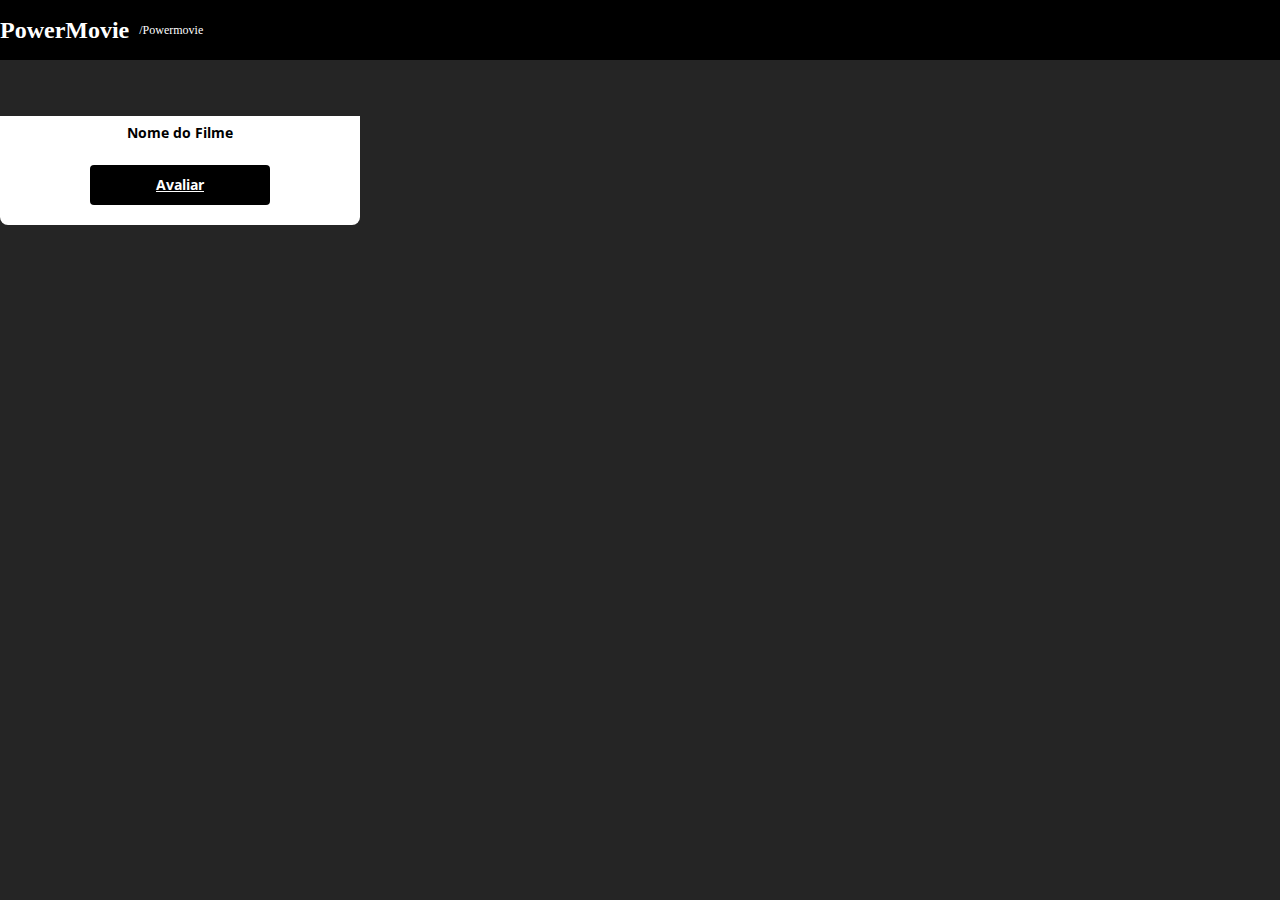
==== index.html @ 81df06f5 "feat: criar estiliza cards" ====
<!DOCTYPE html>
<html lang="pt-br">
<head>
    <meta charset="UTF-8">
    <meta http-equiv="X-UA-Compatible" content="IE=edge">
    <meta name="viewport" content="width=device-width, initial-scale=1.0">
    <title> DS Movie </title>

    <!-- Estilo css -->
    <link rel="stylesheet" href="./static/css/reset.css">
    <link rel="stylesheet" href="./static/css/style.css">

    <!-- Fontes do Google -->
    <link rel="preconnect" href="https://fonts.googleapis.com">
    <link rel="preconnect" href="https://fonts.gstatic.com" crossorigin>
    <link href="https://fonts.googleapis.com/css2?family=Open+Sans:ital,wght@0,300;0,400;0,500;0,600;0,700;0,800;1,300;1,400;1,500;1,600;1,700;1,800&display=swap" rel="stylesheet">

    <!-- Bootstrap -->
    <link href="https://cdn.jsdelivr.net/npm/bootstrap@5.2.0/dist/css/bootstrap.min.css" rel="stylesheet" integrity="sha384-gH2yIJqKdNHPEq0n4Mqa/HGKIhSkIHeL5AyhkYV8i59U5AR6csBvApHHNl/vI1Bx" crossorigin="anonymous">

    <!-- Ícones do fontawesome -->
    <script src="https://kit.fontawesome.com/14d038b033.js" crossorigin="anonymous"></script>

</head>
<body>
    <!-- Topo da Página -->
    <header>
        <nav class="container">            
            <h1> PowerMovie</h1>
            <div class="ds-movie-contact-container">
                <i class="fa-brands fa-github"></i>
                <a href="https://github.com/ClaudenirFer/powermovie"> /Powermovie </a>
            </div>
        </nav>
    </header>
    <!-- Fim topoo -->

    <!-- Cards -->
    <main>
        <section id="dsmovie-card-list" class="container">
            <div class="dsmovie-card">
                <img src="https://www.themoviedb.org/t/p/w533_and_h300_bestv2/pkLegAR3G5T63B2Xz2ijbD1BAm8.jpg" alt="">
                <div class="dsmovie-card-description">
                    <h3> Nome do Filme </h3>
                    <a href="#" class="dsmovie-btn"> Avaliar </a>
                </div>

            </div>
        </section>
    </main>

</body>
</html>

<!-- 00:40 -->
---- static/css/style.css ----
:root {
    --background-body: #252525;
    --background-topbar: #000;
    --color-primary-top: #fff;
    --background-card: #fff;
    --text-card: #252525;
}

* {
    margin: 0;
    padding: 0;
    box-sizing: border-box;
    font-family: 'Open Sans', sans-serif;
}

/* h1, h2, h3, h4, h5, h6 {
    margin: 0;
} */

html, body {
    background-color: var(--background-body) !important;
}

/* Topo da Página */
header {
    background-color: var(--background-topbar);
    color: var(--color-primary-top);
    height: 60px;
    display: flex !important;
    align-items: center;
}

nav {
    display: flex !important;
    align-items: center;
    justify-content: space-between;
}

nav h1 {
    font-size: 24px;
    font-weight: 700;
}

header nav i {
    font-size: 25px;
}

nav a, nav a:hover {
    text-decoration: none;   
    color: unset;  /* não tem cor */
    font-size: 12px;
    font-weight: 400;
}

.ds-movie-contact-container {
    display: flex;
    align-items: center;
}

.ds-movie-contact-container i {
    margin-right: 10px;
}


/* Cards */
#dsmovie-card-list {
    padding: 40px 0;
}

.dsmovie-card {
    width: 360px;
    height: 400px;
}

.dsmovie-card img {
    width: 100%;
    border-radius: 8px 8px 0 0;
}

.dsmovie-card-description {
    background-color: var(--background-card);
    display: flex;
    flex-direction: column;
    align-items: center;
    padding: 10px 0 20px 0;
    border-radius: 0 0 8px 8px;
}

.dsmovie-card-description h3 {
   margin-bottom: 25px; 
   font-size: 14px;
   font-weight: 700;
}

.dsmovie-btn, .dsmovie-btn:hover {
    width: 180px;
    height: 40px;
    background-color: var(--background-topbar);
    color: #fff;
    font-size: 14px;
    font-weight: 700;
    display: flex;
    justify-content: center;
    align-items: center;
    border-radius: 4px;
}
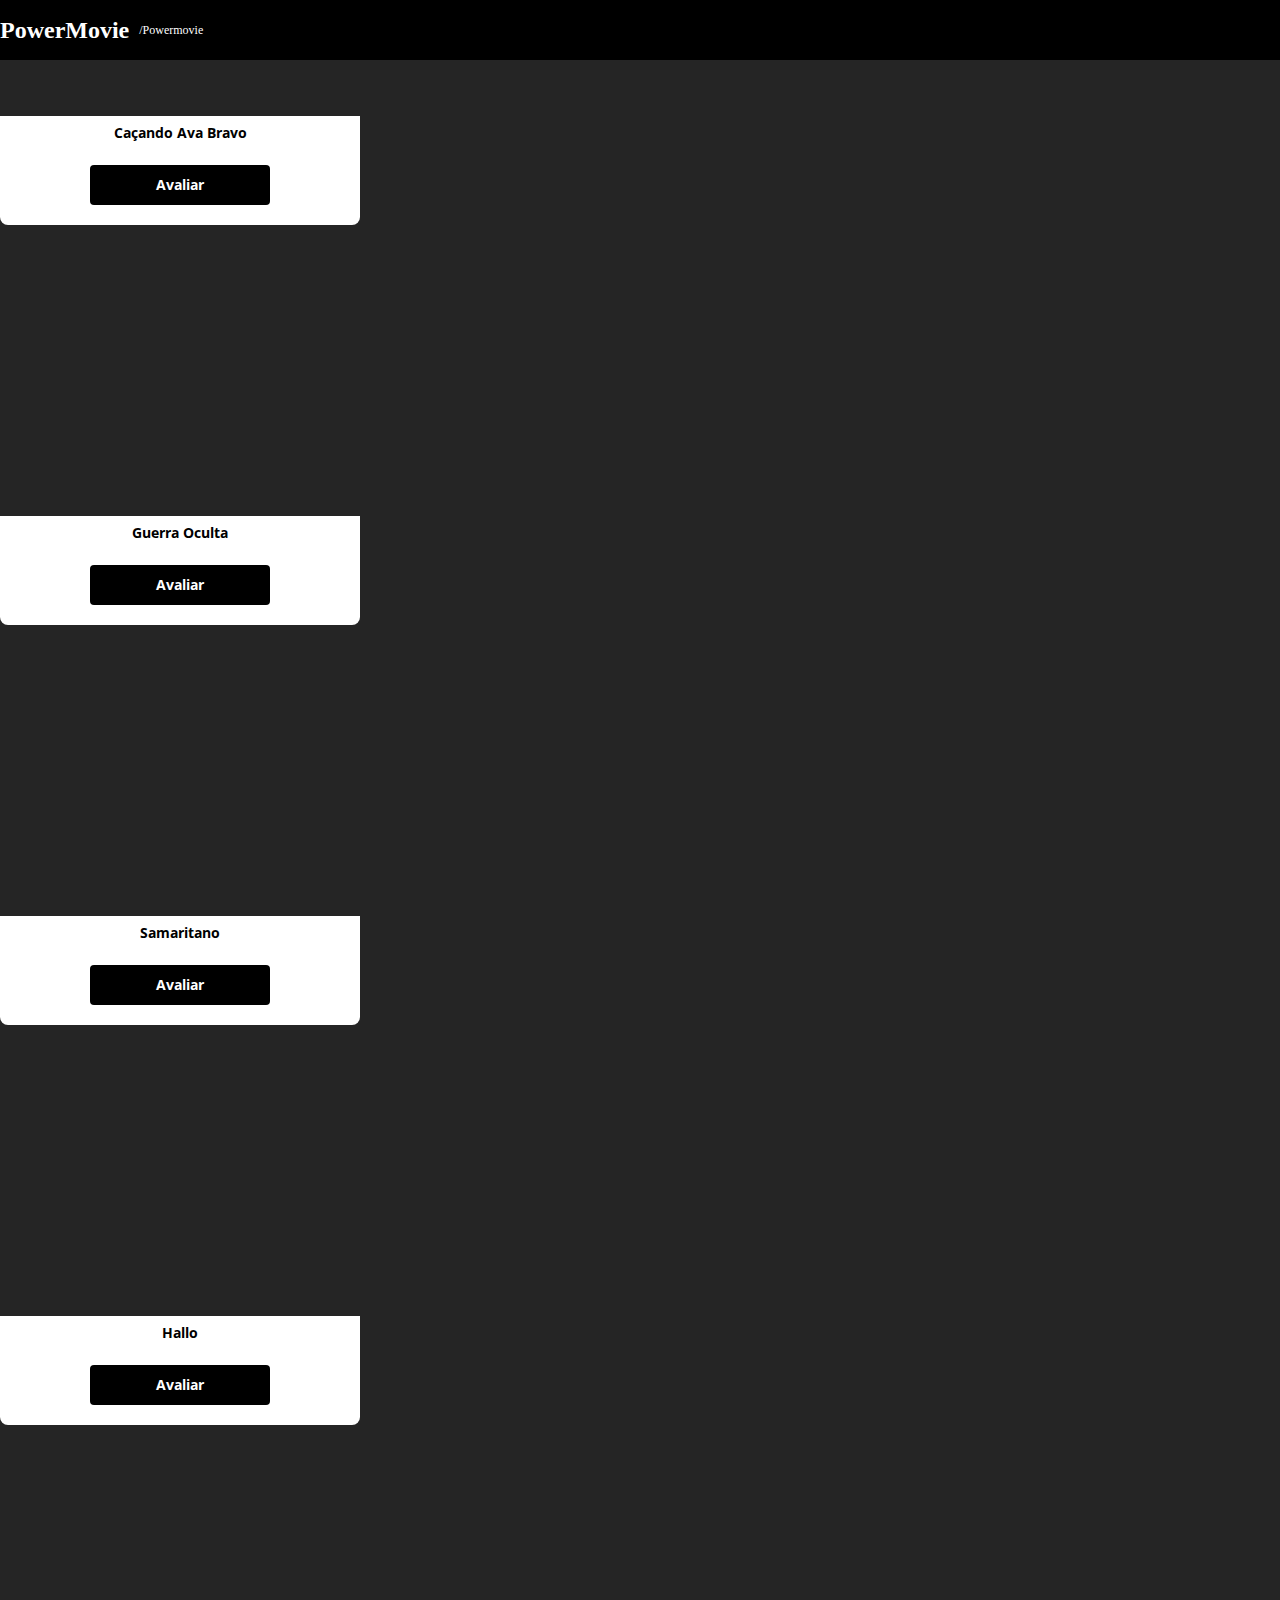
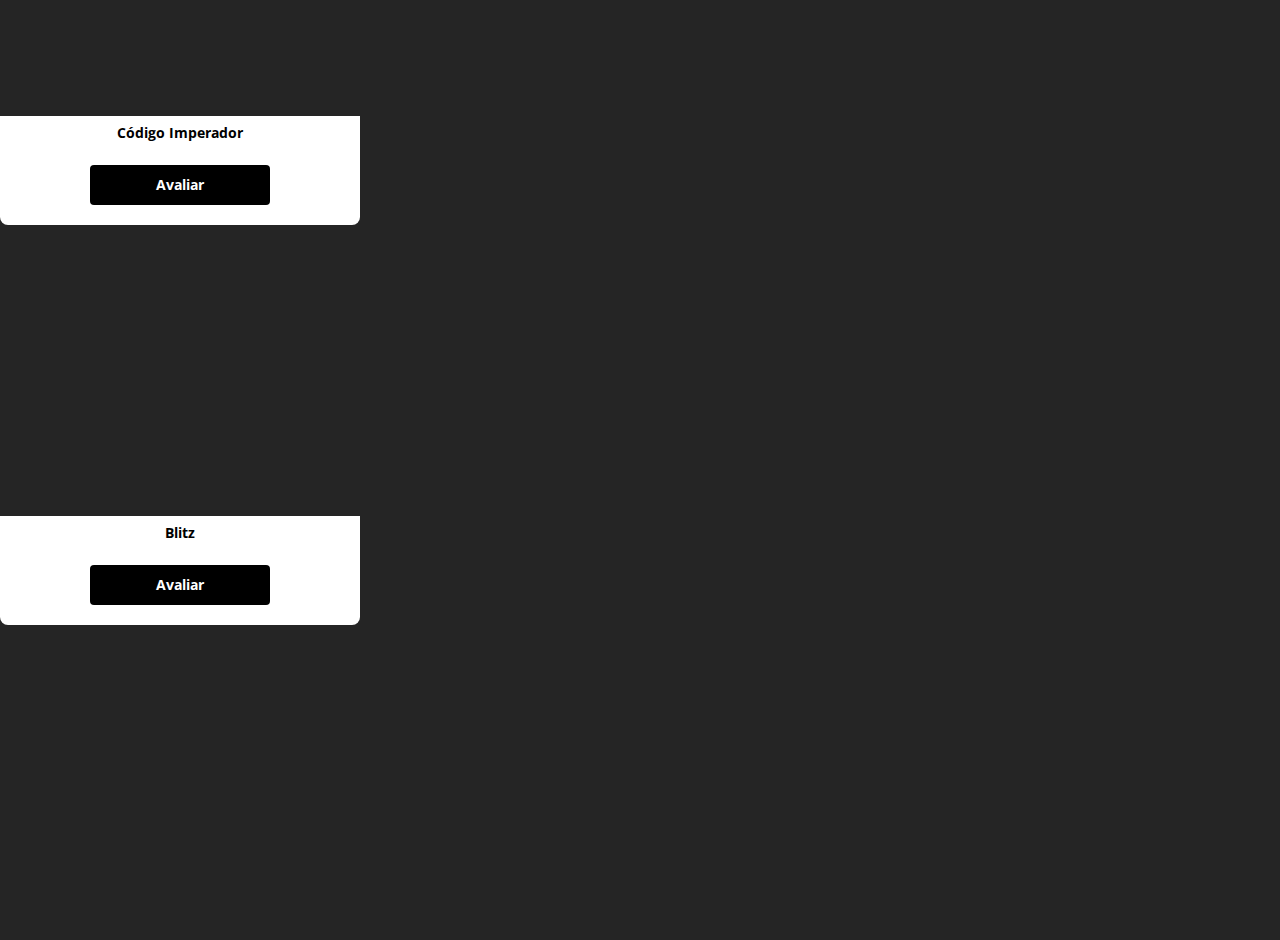
==== commit e36cf866: "refactor: reestrutura os cards para serem apresentados em grid" ====
--- a/index.html
+++ b/index.html
@@ -38,14 +38,71 @@
     <!-- Cards -->
     <main>
         <section id="dsmovie-card-list" class="container">
-            <div class="dsmovie-card">
-                <img src="https://www.themoviedb.org/t/p/w533_and_h300_bestv2/pkLegAR3G5T63B2Xz2ijbD1BAm8.jpg" alt="">
-                <div class="dsmovie-card-description">
-                    <h3> Nome do Filme </h3>
-                    <a href="#" class="dsmovie-btn"> Avaliar </a>
+
+            <div class="row">
+
+                <div>
+                    <div class="dsmovie-card">
+                        <img src="https://www.themoviedb.org/t/p/w533_and_h300_bestv2/pkLegAR3G5T63B2Xz2ijbD1BAm8.jpg" alt="">
+                        <div class="dsmovie-card-description">
+                            <h3> Caçando Ava Bravo </h3>
+                            <a href="#" class="dsmovie-btn"> Avaliar </a>
+                        </div>
+                    </div>
                 </div>
+                
+                
+                <div>
+                    <div class="dsmovie-card">
+                        <img src="https://www.themoviedb.org/t/p/w533_and_h300_bestv2/6FbWhRR5B7OWVgzXuTkIFiaI2N3.jpg" alt="">
+                        <div class="dsmovie-card-description">
+                            <h3> Guerra Oculta </h3>
+                            <a href="#" class="dsmovie-btn"> Avaliar </a>
+                        </div>
+                    </div>
+                </div>
+    
+                <div>
+                    <div class="dsmovie-card">
+                        <img src="https://www.themoviedb.org/t/p/w533_and_h300_bestv2/hYZ4a0JvPETdfgJJ9ZzyFufq8KQ.jpg" alt="">
+                        <div class="dsmovie-card-description">
+                            <h3> Samaritano </h3>
+                            <a href="#" class="dsmovie-btn"> Avaliar </a>
+                        </div>
+                    </div>
+                </div>
+    
+                <div>
+                    <div class="dsmovie-card">
+                        <img src="https://www.themoviedb.org/t/p/w533_and_h300_bestv2/aXH6kcNlK0XgpedGfABrFChWXXq.jpg" alt="">
+                        <div class="dsmovie-card-description">
+                            <h3> Hallo </h3>
+                            <a href="#" class="dsmovie-btn"> Avaliar </a>
+                        </div>
+                    </div>
+                </div>
+    
+                <div>
+                    <div class="dsmovie-card">
+                        <img src="https://www.themoviedb.org/t/p/w533_and_h300_bestv2/1U5zz2Jvt2L7hXHf1ZN1n74Zx8j.jpg" alt="">
+                        <div class="dsmovie-card-description">
+                            <h3> Código Imperador </h3>
+                            <a href="#" class="dsmovie-btn"> Avaliar </a>
+                        </div>
+                    </div>
+                </div>
+    
+                <div>
+                    <div class="dsmovie-card">
+                        <img src="https://www.themoviedb.org/t/p/w533_and_h300_bestv2/tg4IgDUIP2FPAMHZIMo9UQSKoBS.jpg" alt="">
+                        <div class="dsmovie-card-description">
+                            <h3> Blitz </h3>
+                            <a href="#" class="dsmovie-btn"> Avaliar </a>
+                        </div>
+                    </div>
+                </div>
+            </div>
 
-            </div>
         </section>
     </main>
 
--- a/static/css/style.css
+++ b/static/css/style.css
@@ -104,4 +104,6 @@
     justify-content: center;
     align-items: center;
     border-radius: 4px;
+    text-decoration: none;
 }
+
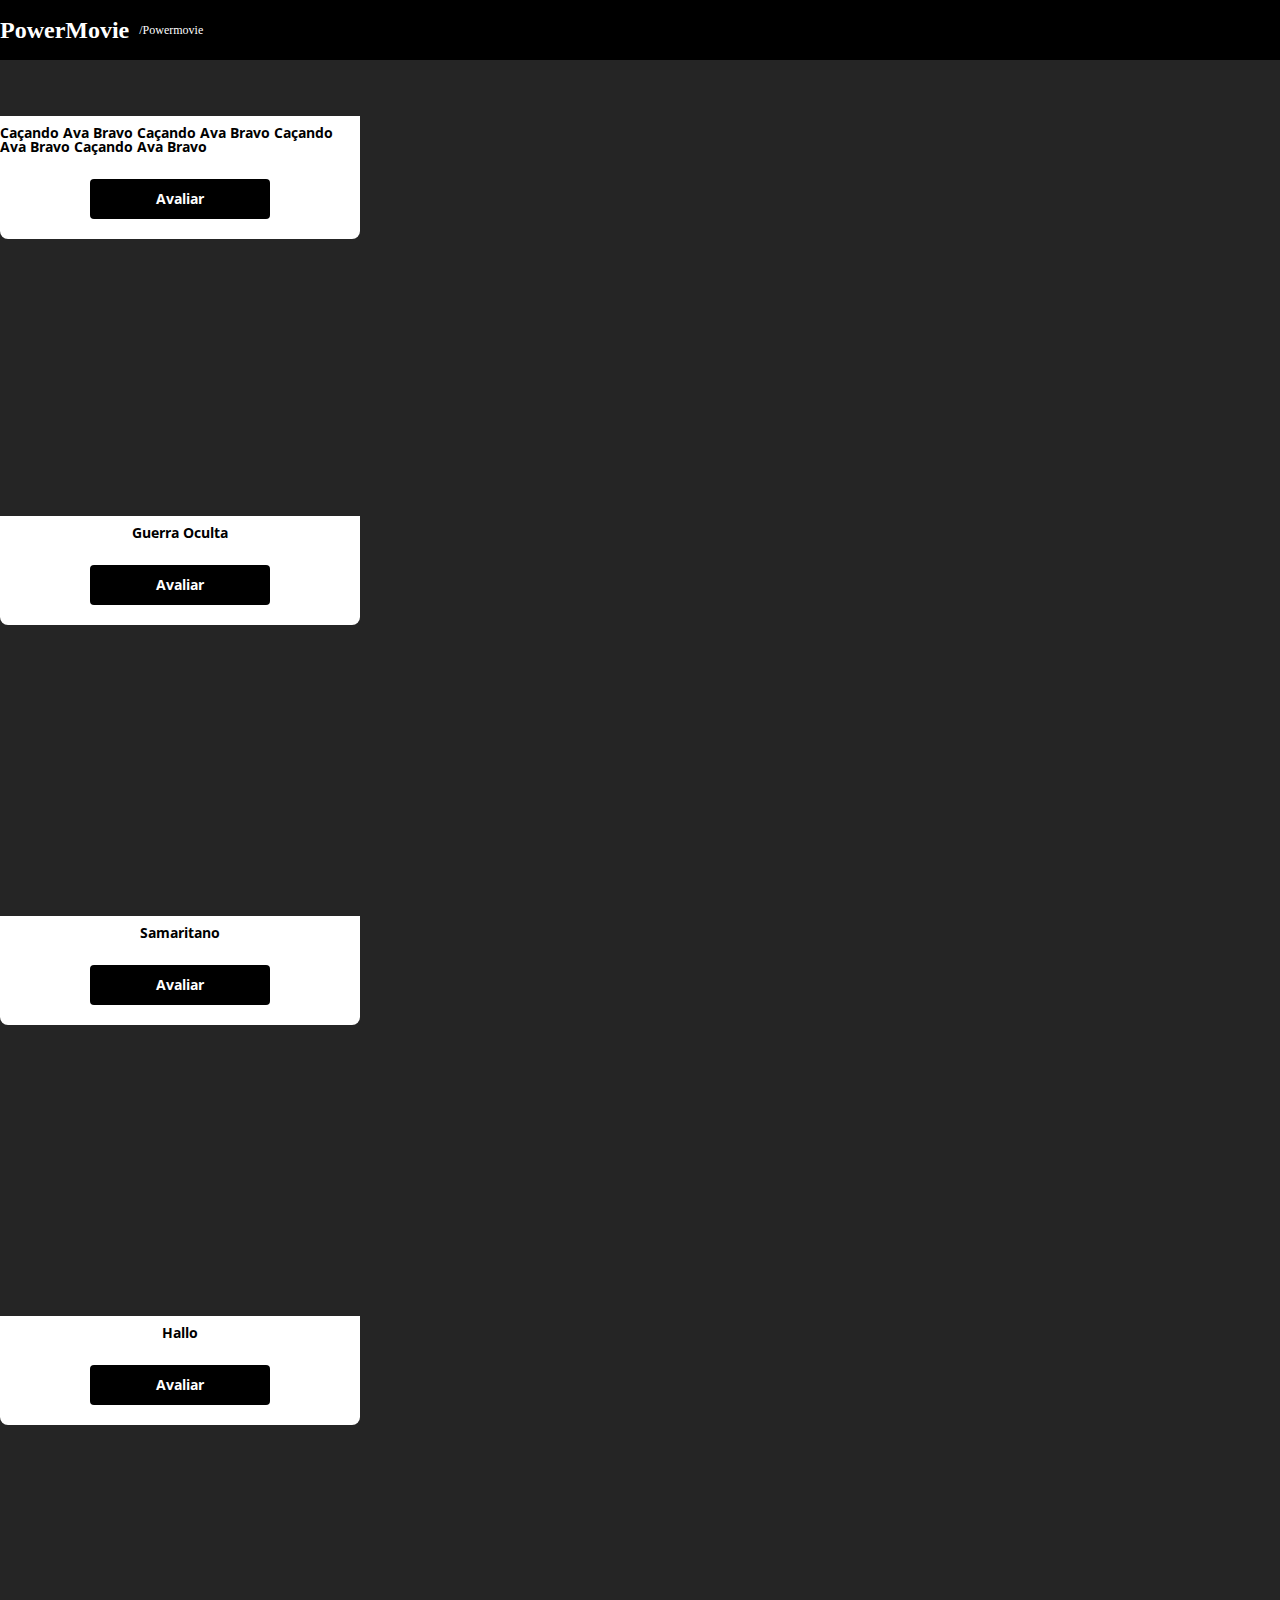
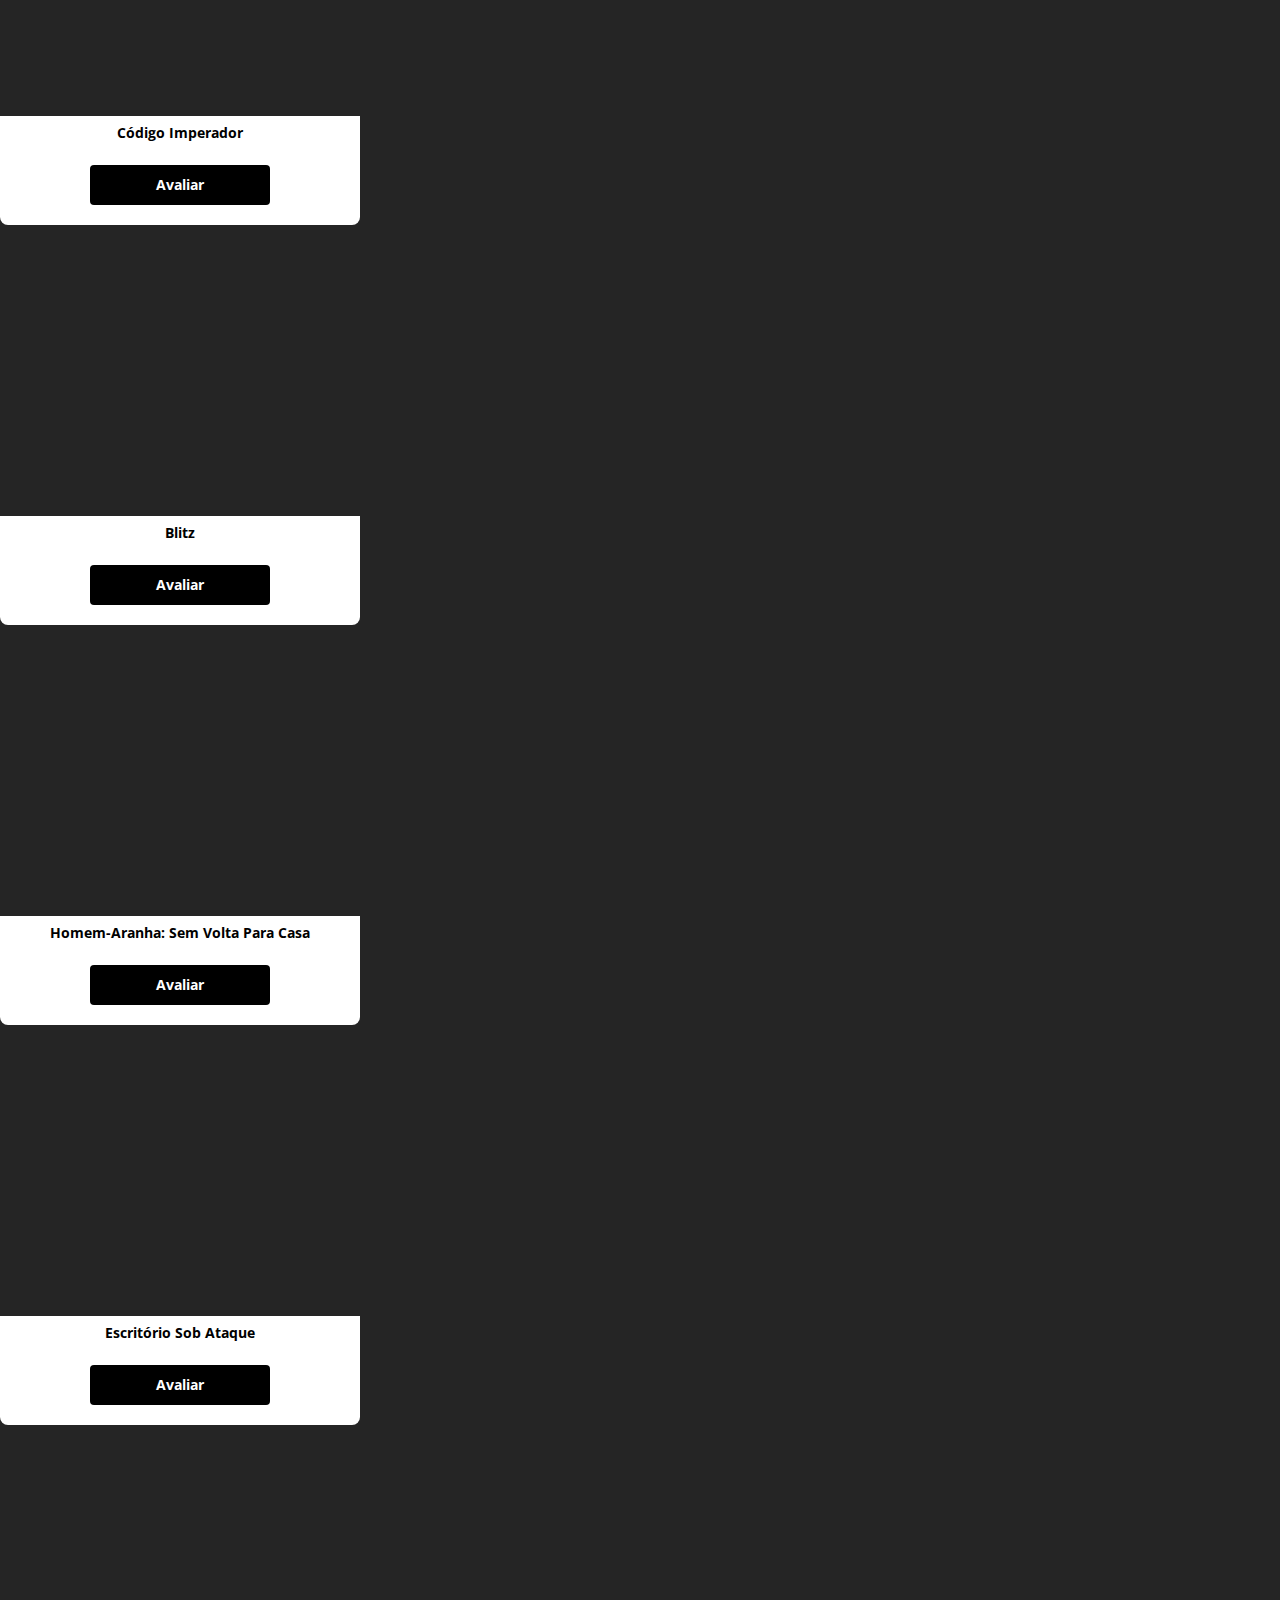
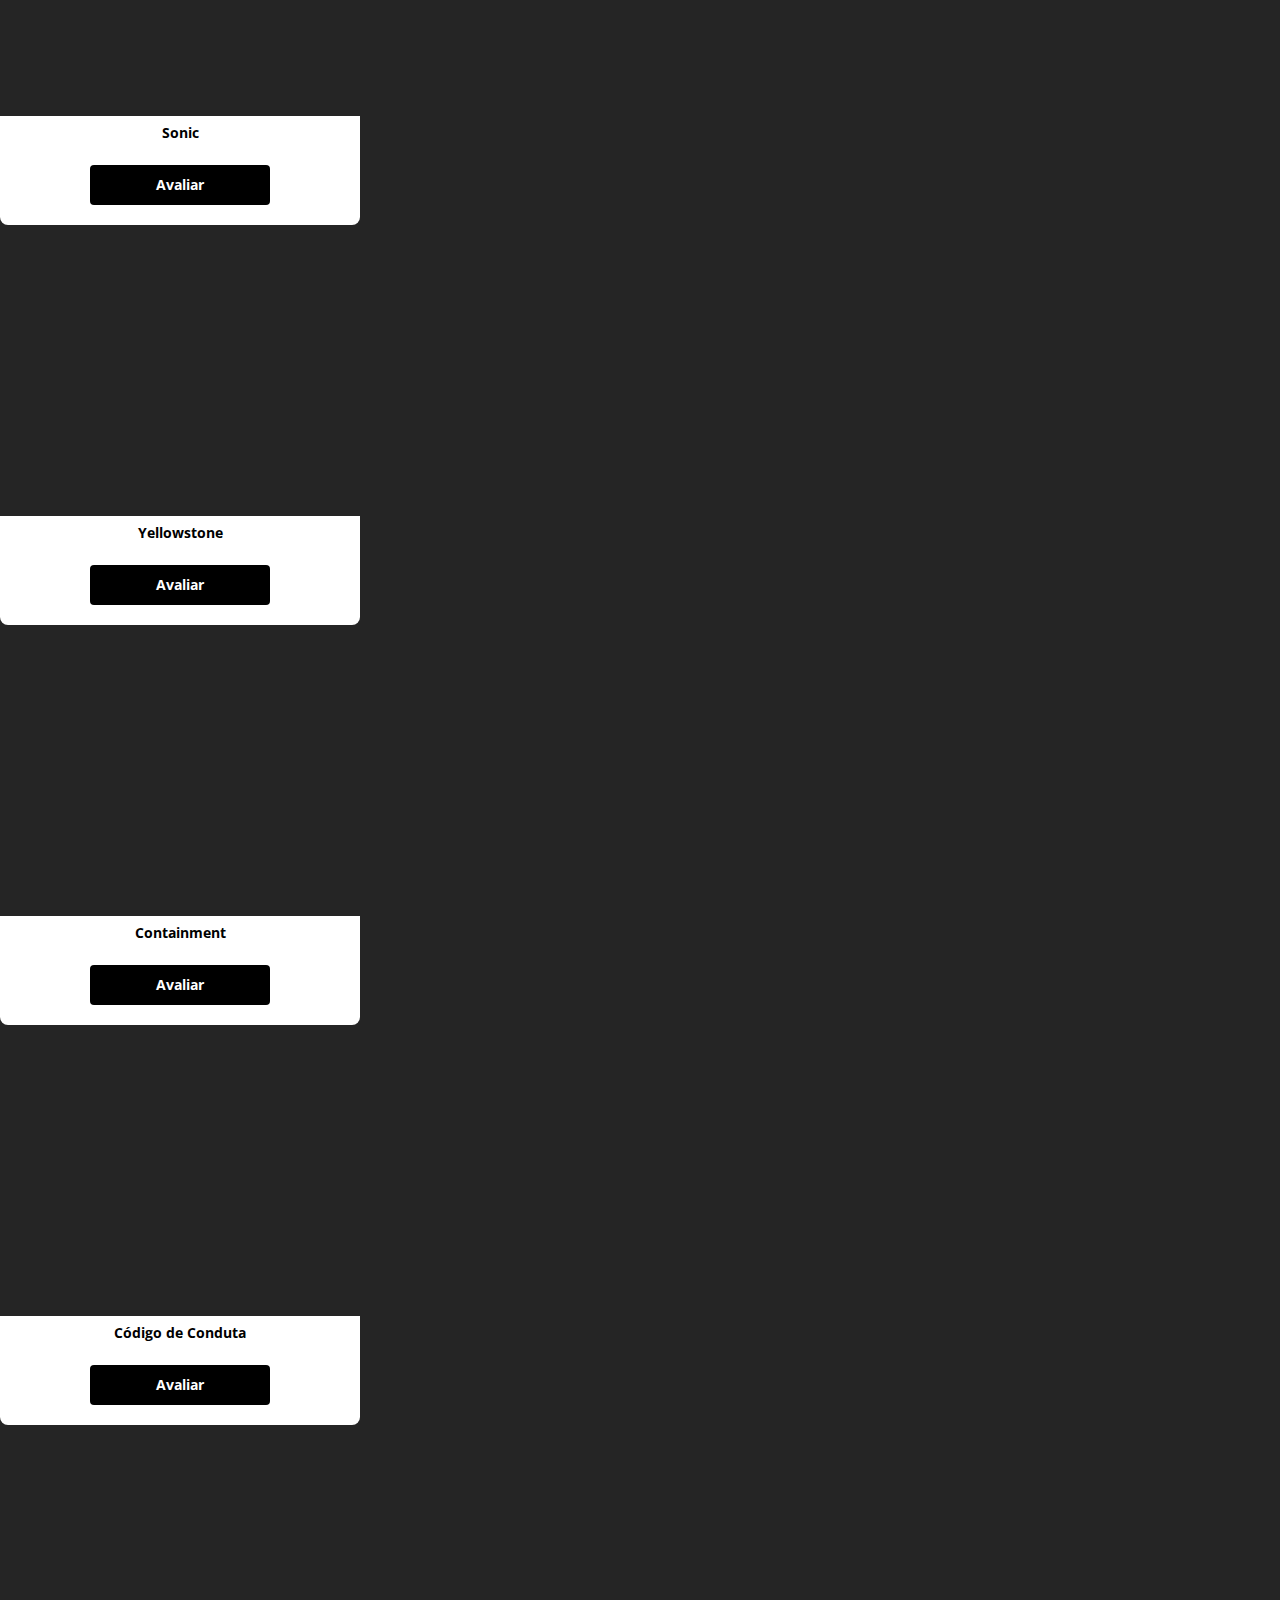
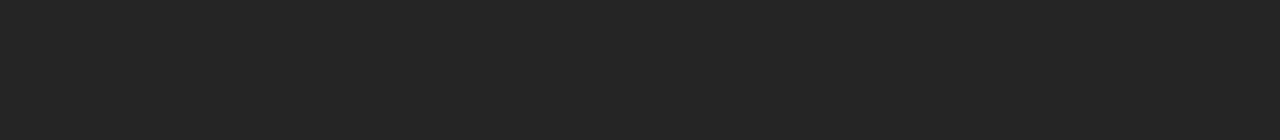
==== commit ba04b4a6: "implementa breakpoints bootstrap no index.html" ====
--- a/index.html
+++ b/index.html
@@ -41,18 +41,18 @@
 
             <div class="row">
 
-                <div>
+                <div class="col-sm-6 col-lg-4 col-xl-3 mb-3">
                     <div class="dsmovie-card">
                         <img src="https://www.themoviedb.org/t/p/w533_and_h300_bestv2/pkLegAR3G5T63B2Xz2ijbD1BAm8.jpg" alt="">
                         <div class="dsmovie-card-description">
-                            <h3> Caçando Ava Bravo </h3>
+                            <h3> Caçando Ava Bravo Caçando Ava Bravo Caçando Ava Bravo Caçando Ava Bravo</h3>
                             <a href="#" class="dsmovie-btn"> Avaliar </a>
                         </div>
                     </div>
                 </div>
                 
                 
-                <div>
+                <div class="col-sm-6 col-lg-4 col-xl-3 mb-3">
                     <div class="dsmovie-card">
                         <img src="https://www.themoviedb.org/t/p/w533_and_h300_bestv2/6FbWhRR5B7OWVgzXuTkIFiaI2N3.jpg" alt="">
                         <div class="dsmovie-card-description">
@@ -62,7 +62,7 @@
                     </div>
                 </div>
     
-                <div>
+                <div class="col-sm-6 col-lg-4 col-xl-3 mb-3">
                     <div class="dsmovie-card">
                         <img src="https://www.themoviedb.org/t/p/w533_and_h300_bestv2/hYZ4a0JvPETdfgJJ9ZzyFufq8KQ.jpg" alt="">
                         <div class="dsmovie-card-description">
@@ -72,7 +72,7 @@
                     </div>
                 </div>
     
-                <div>
+                <div class="col-sm-6 col-lg-4 col-xl-3 mb-3">
                     <div class="dsmovie-card">
                         <img src="https://www.themoviedb.org/t/p/w533_and_h300_bestv2/aXH6kcNlK0XgpedGfABrFChWXXq.jpg" alt="">
                         <div class="dsmovie-card-description">
@@ -82,7 +82,7 @@
                     </div>
                 </div>
     
-                <div>
+                <div class="col-sm-6 col-lg-4 col-xl-3 mb-3">
                     <div class="dsmovie-card">
                         <img src="https://www.themoviedb.org/t/p/w533_and_h300_bestv2/1U5zz2Jvt2L7hXHf1ZN1n74Zx8j.jpg" alt="">
                         <div class="dsmovie-card-description">
@@ -92,11 +92,71 @@
                     </div>
                 </div>
     
-                <div>
+                <div class="col-sm-6 col-lg-4 col-xl-3 mb-3">
                     <div class="dsmovie-card">
                         <img src="https://www.themoviedb.org/t/p/w533_and_h300_bestv2/tg4IgDUIP2FPAMHZIMo9UQSKoBS.jpg" alt="">
                         <div class="dsmovie-card-description">
                             <h3> Blitz </h3>
+                            <a href="#" class="dsmovie-btn"> Avaliar </a>
+                        </div>
+                    </div>
+                </div>
+    
+                <div class="col-sm-6 col-lg-4 col-xl-3 mb-3">
+                    <div class="dsmovie-card">
+                        <img src="https://www.themoviedb.org/t/p/w533_and_h300_bestv2/VlHt27nCqOuTnuX6bku8QZapzO.jpg" alt="">
+                        <div class="dsmovie-card-description">
+                            <h3> Homem-Aranha: Sem Volta Para Casa </h3>
+                            <a href="#" class="dsmovie-btn"> Avaliar </a>
+                        </div>
+                    </div>
+                </div>
+    
+                <div class="col-sm-6 col-lg-4 col-xl-3 mb-3">
+                    <div class="dsmovie-card">
+                        <img src="https://www.themoviedb.org/t/p/w533_and_h300_bestv2/e43AEOYudjDxsWKLGBTmataBjNj.jpg" alt="">
+                        <div class="dsmovie-card-description">
+                            <h3> Escritório Sob Ataque </h3>
+                            <a href="#" class="dsmovie-btn"> Avaliar </a>
+                        </div>
+                    </div>
+                </div>
+    
+                <div class="col-sm-6 col-lg-4 col-xl-3 mb-3">
+                    <div class="dsmovie-card">
+                        <img src="https://www.themoviedb.org/t/p/w533_and_h300_bestv2/7NCRlXDQlHhFZFk3y1HJyJgGVHB.jpg" alt="">
+                        <div class="dsmovie-card-description">
+                            <h3> Sonic </h3>
+                            <a href="#" class="dsmovie-btn"> Avaliar </a>
+                        </div>
+                    </div>
+                </div>
+    
+                <div class="col-sm-6 col-lg-4 col-xl-3 mb-3">
+                    <div class="dsmovie-card">
+                        <img src="https://www.themoviedb.org/t/p/w533_and_h300_bestv2/2Erj4Oav9EHAtqLI354VM7ULDqu.jpg" alt="">
+                        <div class="dsmovie-card-description">
+                            <h3> Yellowstone </h3>
+                            <a href="#" class="dsmovie-btn"> Avaliar </a>
+                        </div>
+                    </div>
+                </div>
+    
+                <div class="col-sm-6 col-lg-4 col-xl-3 mb-3">
+                    <div class="dsmovie-card">
+                        <img src="https://www.themoviedb.org/t/p/w533_and_h300_bestv2/c26d8kjnjfJDJzWt2A6A5xsVJiE.jpg" alt="">
+                        <div class="dsmovie-card-description">
+                            <h3> Containment </h3>
+                            <a href="#" class="dsmovie-btn"> Avaliar </a>
+                        </div>
+                    </div>
+                </div>
+    
+                <div class="col-sm-6 col-lg-4 col-xl-3 mb-3">
+                    <div class="dsmovie-card">
+                        <img src="https://www.themoviedb.org/t/p/w533_and_h300_bestv2/YFfE628QGh8JnnPMlNzDDGf7NM.jpg" alt="">
+                        <div class="dsmovie-card-description">
+                            <h3> Código de Conduta </h3>
                             <a href="#" class="dsmovie-btn"> Avaliar </a>
                         </div>
                     </div>
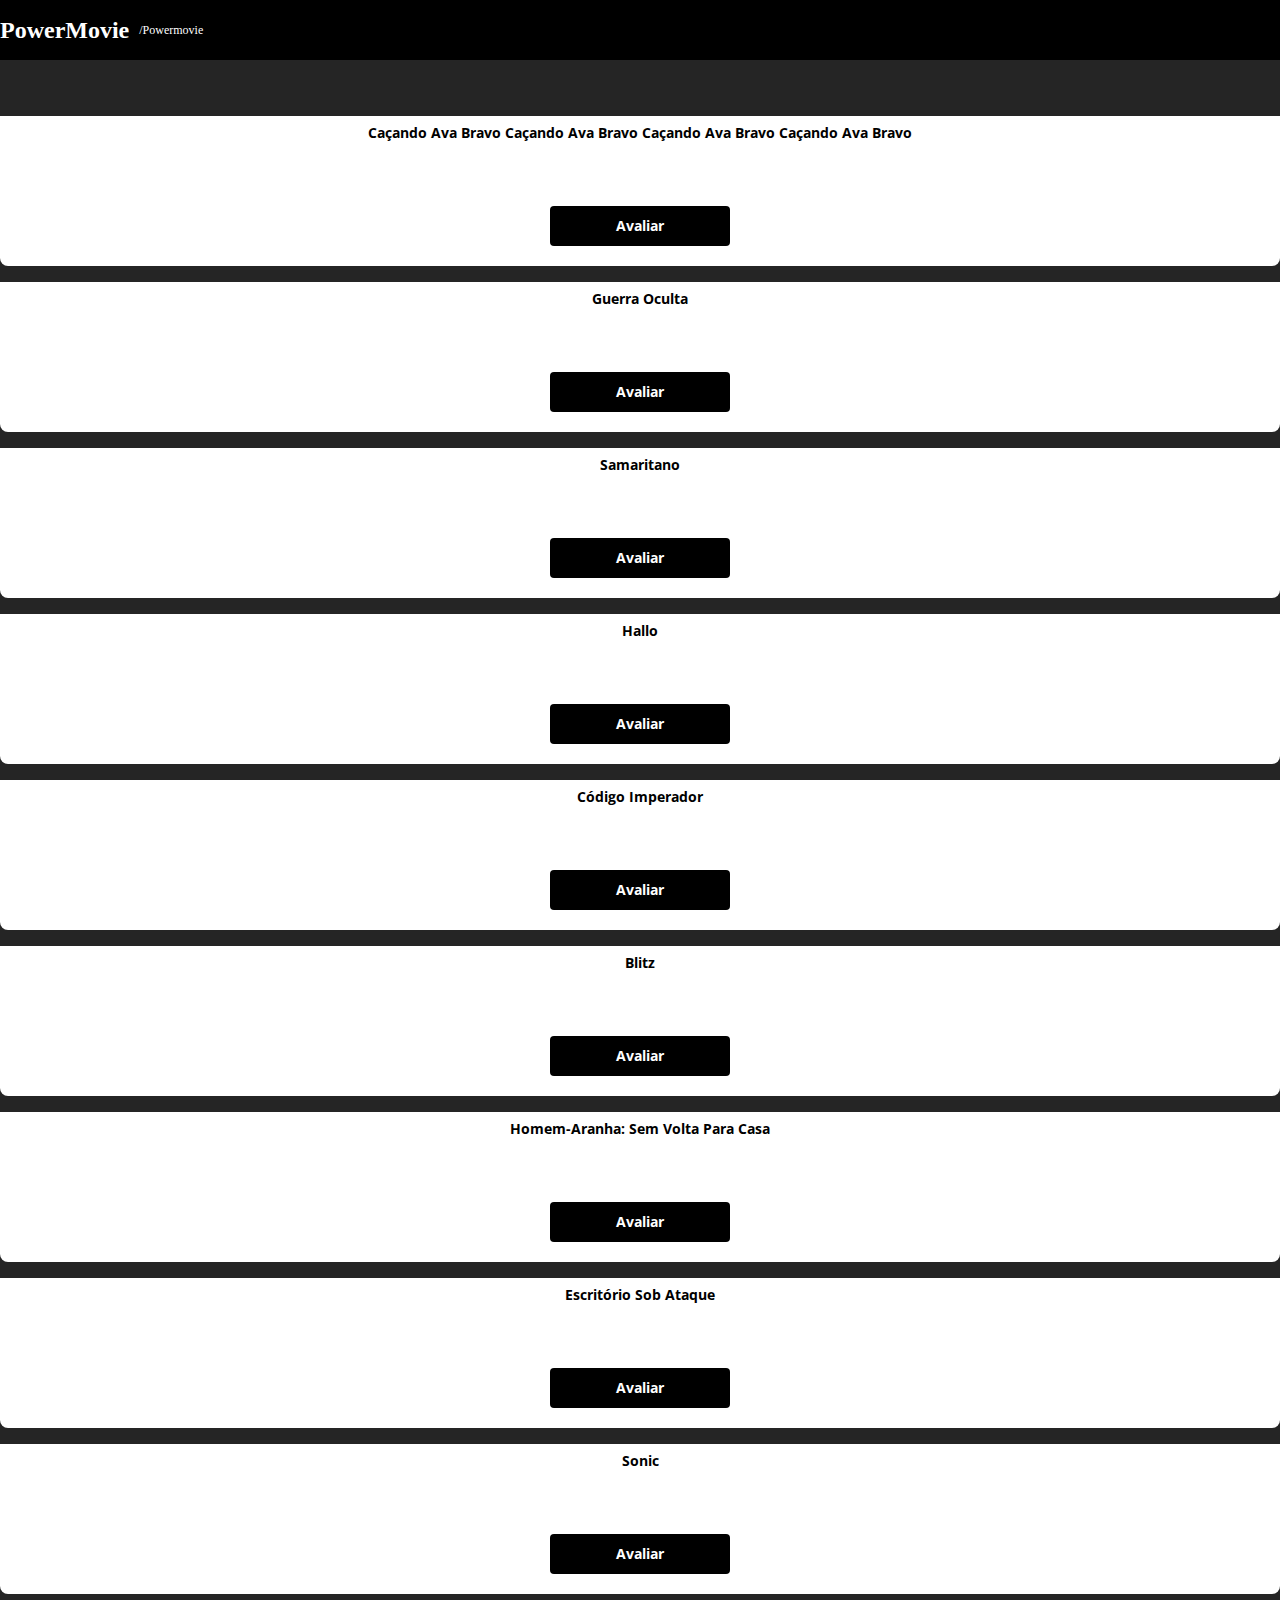
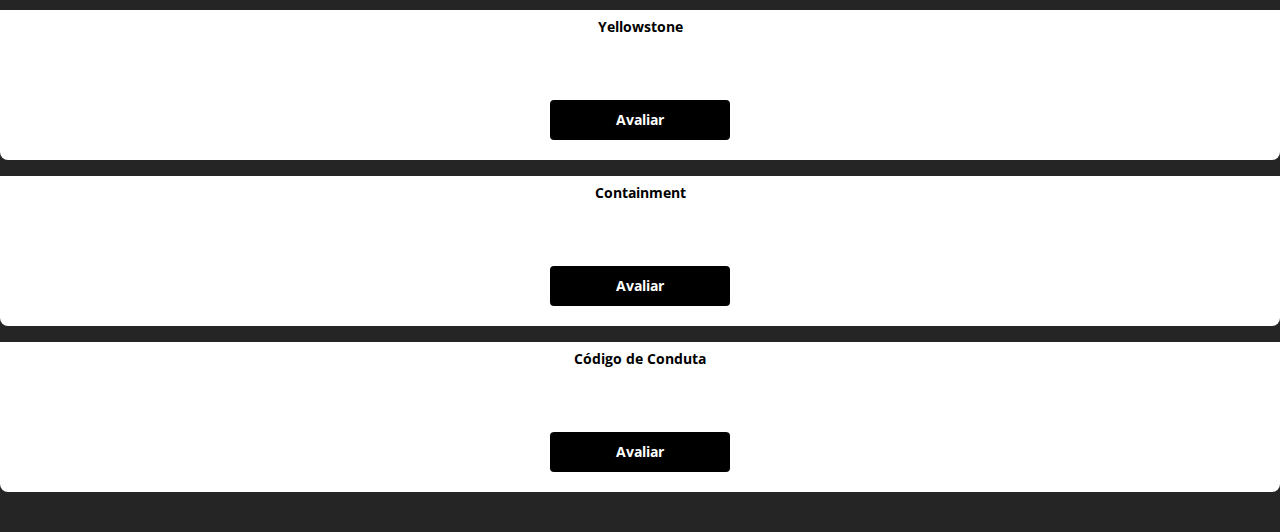
==== commit 0c7daef2: "feat: cria a página form.html | feat:  cria os links para a página form.html na index.html |" ====
--- a/index.html
+++ b/index.html
@@ -46,7 +46,7 @@
                         <img src="https://www.themoviedb.org/t/p/w533_and_h300_bestv2/pkLegAR3G5T63B2Xz2ijbD1BAm8.jpg" alt="">
                         <div class="dsmovie-card-description">
                             <h3> Caçando Ava Bravo Caçando Ava Bravo Caçando Ava Bravo Caçando Ava Bravo</h3>
-                            <a href="#" class="dsmovie-btn"> Avaliar </a>
+                            <a href="form.html" class="dsmovie-btn"> Avaliar </a>
                         </div>
                     </div>
                 </div>
@@ -57,7 +57,7 @@
                         <img src="https://www.themoviedb.org/t/p/w533_and_h300_bestv2/6FbWhRR5B7OWVgzXuTkIFiaI2N3.jpg" alt="">
                         <div class="dsmovie-card-description">
                             <h3> Guerra Oculta </h3>
-                            <a href="#" class="dsmovie-btn"> Avaliar </a>
+                            <a href="form.html" class="dsmovie-btn"> Avaliar </a>
                         </div>
                     </div>
                 </div>
@@ -67,7 +67,7 @@
                         <img src="https://www.themoviedb.org/t/p/w533_and_h300_bestv2/hYZ4a0JvPETdfgJJ9ZzyFufq8KQ.jpg" alt="">
                         <div class="dsmovie-card-description">
                             <h3> Samaritano </h3>
-                            <a href="#" class="dsmovie-btn"> Avaliar </a>
+                            <a href="form.html" class="dsmovie-btn"> Avaliar </a>
                         </div>
                     </div>
                 </div>
@@ -77,7 +77,7 @@
                         <img src="https://www.themoviedb.org/t/p/w533_and_h300_bestv2/aXH6kcNlK0XgpedGfABrFChWXXq.jpg" alt="">
                         <div class="dsmovie-card-description">
                             <h3> Hallo </h3>
-                            <a href="#" class="dsmovie-btn"> Avaliar </a>
+                            <a href="form.html" class="dsmovie-btn"> Avaliar </a>
                         </div>
                     </div>
                 </div>
@@ -87,7 +87,7 @@
                         <img src="https://www.themoviedb.org/t/p/w533_and_h300_bestv2/1U5zz2Jvt2L7hXHf1ZN1n74Zx8j.jpg" alt="">
                         <div class="dsmovie-card-description">
                             <h3> Código Imperador </h3>
-                            <a href="#" class="dsmovie-btn"> Avaliar </a>
+                            <a href="form.html" class="dsmovie-btn"> Avaliar </a>
                         </div>
                     </div>
                 </div>
@@ -97,7 +97,7 @@
                         <img src="https://www.themoviedb.org/t/p/w533_and_h300_bestv2/tg4IgDUIP2FPAMHZIMo9UQSKoBS.jpg" alt="">
                         <div class="dsmovie-card-description">
                             <h3> Blitz </h3>
-                            <a href="#" class="dsmovie-btn"> Avaliar </a>
+                            <a href="form.html" class="dsmovie-btn"> Avaliar </a>
                         </div>
                     </div>
                 </div>
@@ -107,7 +107,7 @@
                         <img src="https://www.themoviedb.org/t/p/w533_and_h300_bestv2/VlHt27nCqOuTnuX6bku8QZapzO.jpg" alt="">
                         <div class="dsmovie-card-description">
                             <h3> Homem-Aranha: Sem Volta Para Casa </h3>
-                            <a href="#" class="dsmovie-btn"> Avaliar </a>
+                            <a href="form.html" class="dsmovie-btn"> Avaliar </a>
                         </div>
                     </div>
                 </div>
@@ -117,7 +117,7 @@
                         <img src="https://www.themoviedb.org/t/p/w533_and_h300_bestv2/e43AEOYudjDxsWKLGBTmataBjNj.jpg" alt="">
                         <div class="dsmovie-card-description">
                             <h3> Escritório Sob Ataque </h3>
-                            <a href="#" class="dsmovie-btn"> Avaliar </a>
+                            <a href="form.html" class="dsmovie-btn"> Avaliar </a>
                         </div>
                     </div>
                 </div>
@@ -127,7 +127,7 @@
                         <img src="https://www.themoviedb.org/t/p/w533_and_h300_bestv2/7NCRlXDQlHhFZFk3y1HJyJgGVHB.jpg" alt="">
                         <div class="dsmovie-card-description">
                             <h3> Sonic </h3>
-                            <a href="#" class="dsmovie-btn"> Avaliar </a>
+                            <a href="form.html" class="dsmovie-btn"> Avaliar </a>
                         </div>
                     </div>
                 </div>
@@ -137,7 +137,7 @@
                         <img src="https://www.themoviedb.org/t/p/w533_and_h300_bestv2/2Erj4Oav9EHAtqLI354VM7ULDqu.jpg" alt="">
                         <div class="dsmovie-card-description">
                             <h3> Yellowstone </h3>
-                            <a href="#" class="dsmovie-btn"> Avaliar </a>
+                            <a href="form.html" class="dsmovie-btn"> Avaliar </a>
                         </div>
                     </div>
                 </div>
@@ -147,7 +147,7 @@
                         <img src="https://www.themoviedb.org/t/p/w533_and_h300_bestv2/c26d8kjnjfJDJzWt2A6A5xsVJiE.jpg" alt="">
                         <div class="dsmovie-card-description">
                             <h3> Containment </h3>
-                            <a href="#" class="dsmovie-btn"> Avaliar </a>
+                            <a href="form.html" class="dsmovie-btn"> Avaliar </a>
                         </div>
                     </div>
                 </div>
@@ -157,7 +157,7 @@
                         <img src="https://www.themoviedb.org/t/p/w533_and_h300_bestv2/YFfE628QGh8JnnPMlNzDDGf7NM.jpg" alt="">
                         <div class="dsmovie-card-description">
                             <h3> Código de Conduta </h3>
-                            <a href="#" class="dsmovie-btn"> Avaliar </a>
+                            <a href="form.html" class="dsmovie-btn"> Avaliar </a>
                         </div>
                     </div>
                 </div>
--- a/static/css/style.css
+++ b/static/css/style.css
@@ -69,8 +69,8 @@
 }
 
 .dsmovie-card {
-    width: 360px;
-    height: 400px;
+    width: 100%; 
+
 }
 
 .dsmovie-card img {
@@ -82,15 +82,18 @@
     background-color: var(--background-card);
     display: flex;
     flex-direction: column;
+    justify-content: space-between;
     align-items: center;
-    padding: 10px 0 20px 0;
+    padding: 10px 20px 20px 20px;
     border-radius: 0 0 8px 8px;
+    min-height: 150px;
 }
 
 .dsmovie-card-description h3 {
    margin-bottom: 25px; 
    font-size: 14px;
    font-weight: 700;
+   text-align: center;
 }
 
 .dsmovie-btn, .dsmovie-btn:hover {
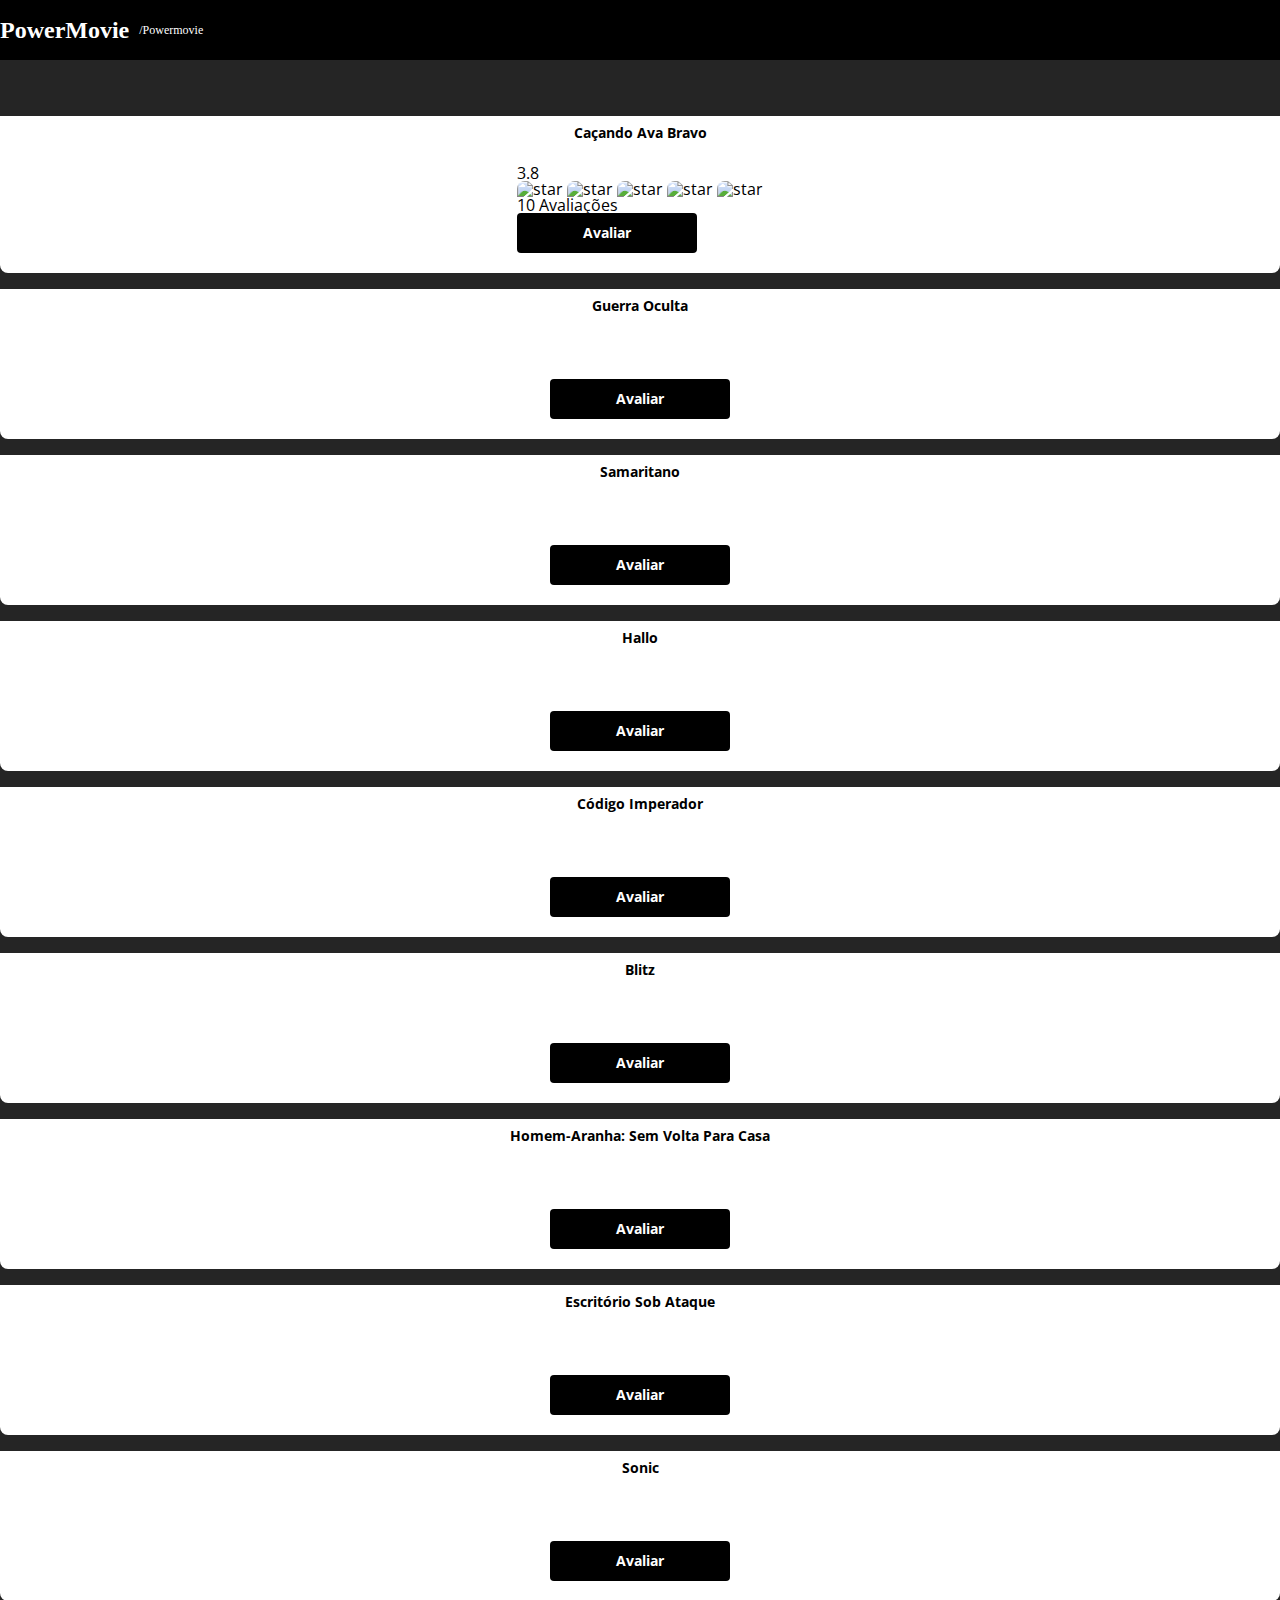
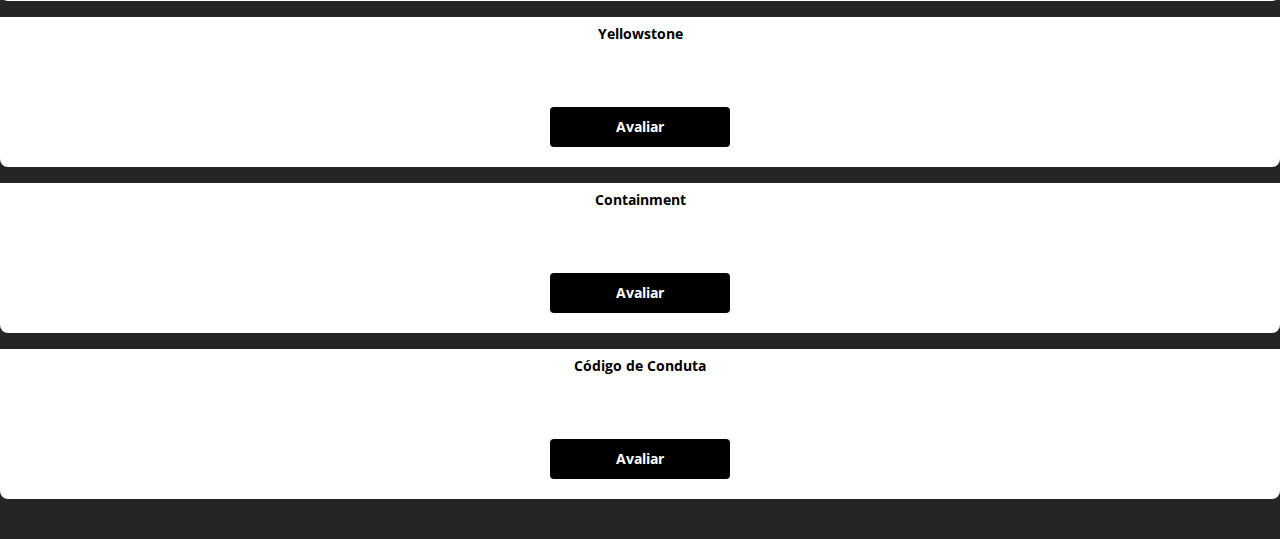
==== commit 0c5ee0ba: "feat: adiciona o html da pontuação e estrelas" ====
--- a/index.html
+++ b/index.html
@@ -45,8 +45,20 @@
                     <div class="dsmovie-card">
                         <img src="https://www.themoviedb.org/t/p/w533_and_h300_bestv2/pkLegAR3G5T63B2Xz2ijbD1BAm8.jpg" alt="">
                         <div class="dsmovie-card-description">
-                            <h3> Caçando Ava Bravo Caçando Ava Bravo Caçando Ava Bravo Caçando Ava Bravo</h3>
-                            <a href="form.html" class="dsmovie-btn"> Avaliar </a>
+                            <h3> Caçando Ava Bravo </h3>
+
+                            <div class="dsmovie-card-description-bottom">
+                                <h4> 3.8 </h4>
+                                <div>
+                                    <img src="./static/img/star-full.svg" alt="star">
+                                    <img src="./static/img/star-full.svg" alt="star">
+                                    <img src="./static/img/star-full.svg" alt="star">
+                                    <img src="./static/img/star-half.svg" alt="star">
+                                    <img src="./static/img/star-empty.svg" alt="star">
+                                </div>
+                                <p> 10 Avaliações</p>
+                                <a href="form.html" class="dsmovie-btn"> Avaliar </a>
+                            </div>
                         </div>
                     </div>
                 </div>
--- a/static/css/style.css
+++ b/static/css/style.css
@@ -5,6 +5,7 @@
     --color-primary-top: #fff;
     --background-card: #fff;
     --text-card: #252525;
+    --text-label: #aaa;
 }
 
 * {
@@ -97,6 +98,7 @@
 }
 
 .dsmovie-btn, .dsmovie-btn:hover {
+    border: 0;
     width: 180px;
     height: 40px;
     background-color: var(--background-topbar);
@@ -110,3 +112,43 @@
     text-decoration: none;
 }
 
+.dsmovie-form-container{    
+    padding: 40px;
+    max-width: 480px !important;
+}
+
+.dsmovie-form-description {
+    background-color: var(--background-card);
+    padding: 20px;
+    display: flex;
+    flex-direction: column;
+    align-items: center;
+    border-radius: 0 0 8px 8px;
+}
+
+.dsmovie-form-description h3 {
+    font-size: 13px;
+    font-weight: 700;
+    margin-bottom: 20px;
+}
+
+.dsmovie-form {
+    width: 100%;
+}
+
+.dsmovie-form-group {
+    margin-bottom: 20px;
+}
+
+.dsmovie-form-group label{
+    color: var(--text-label);
+    font-size: 12px;
+}
+
+.dsmovie-form-btn-container {
+    height: 100px;
+    display: flex;
+    flex-direction: column;
+    align-items: center;
+    justify-content: space-between;
+}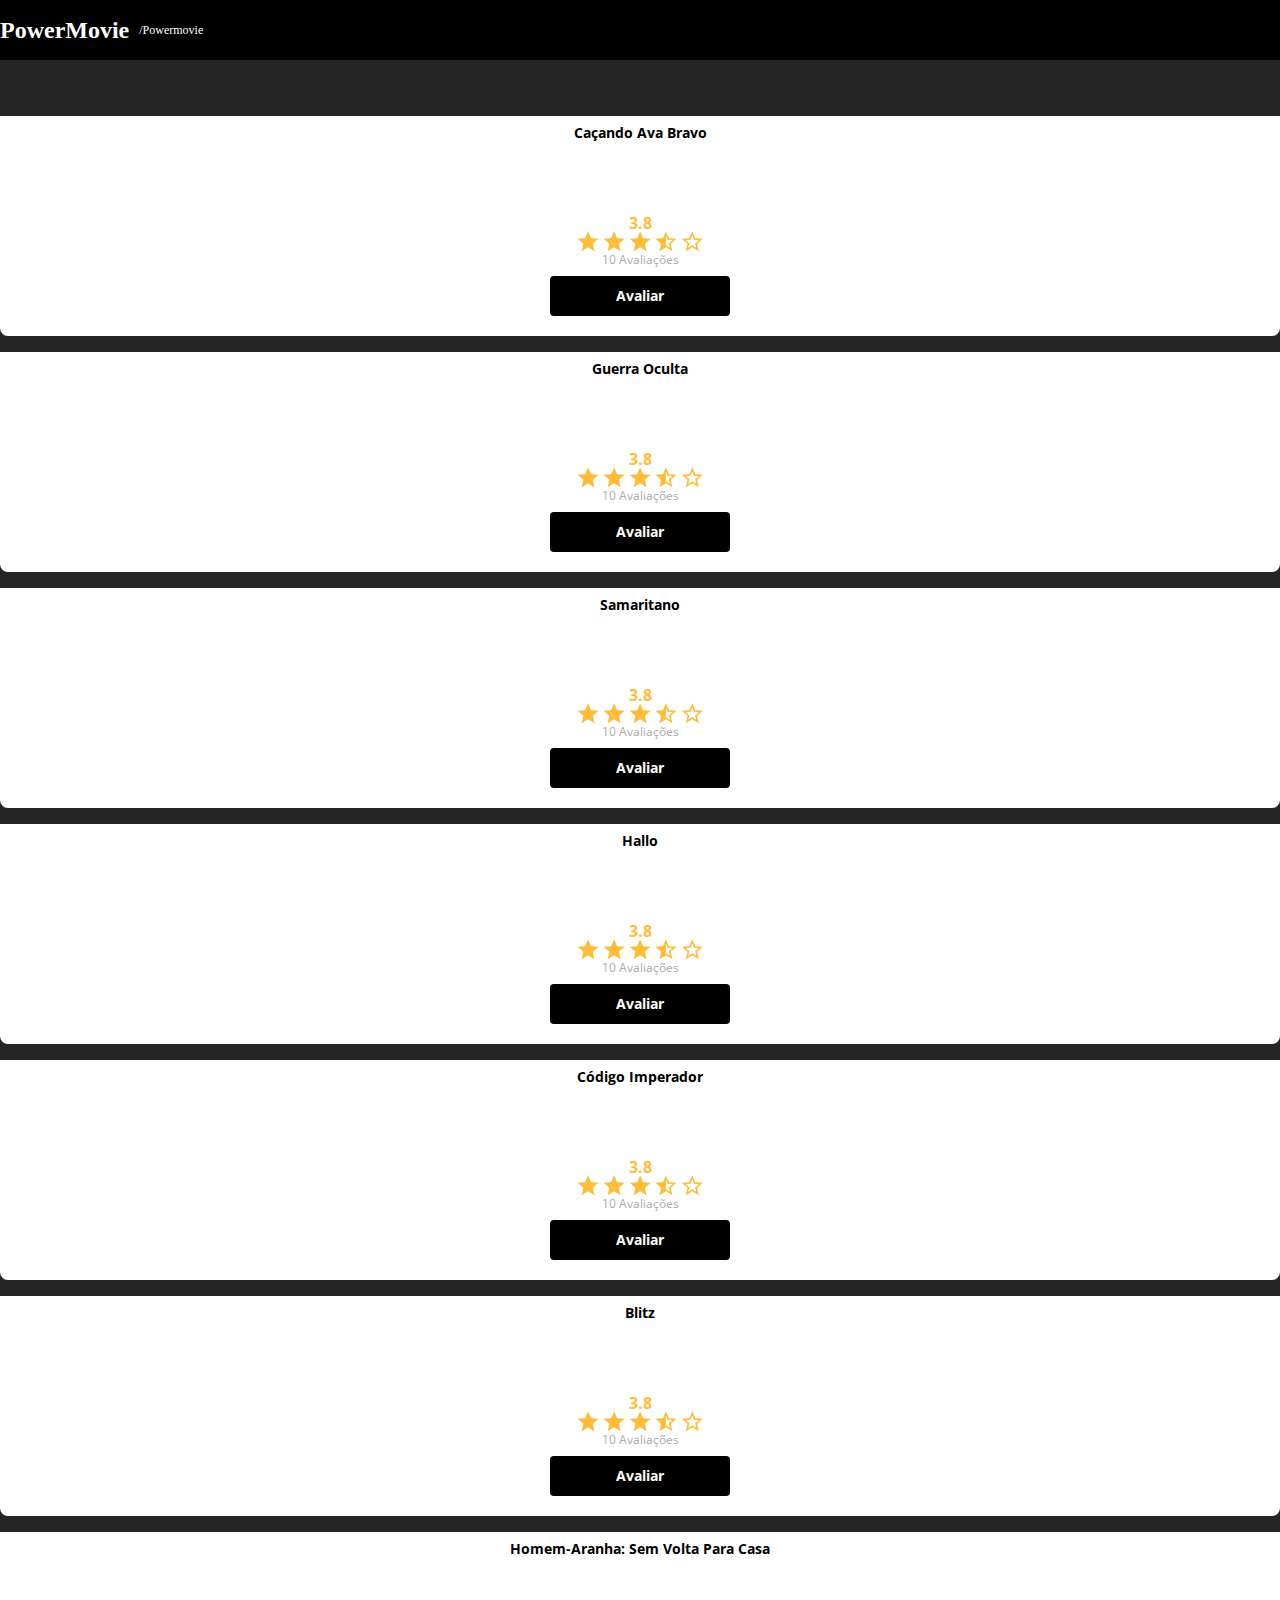
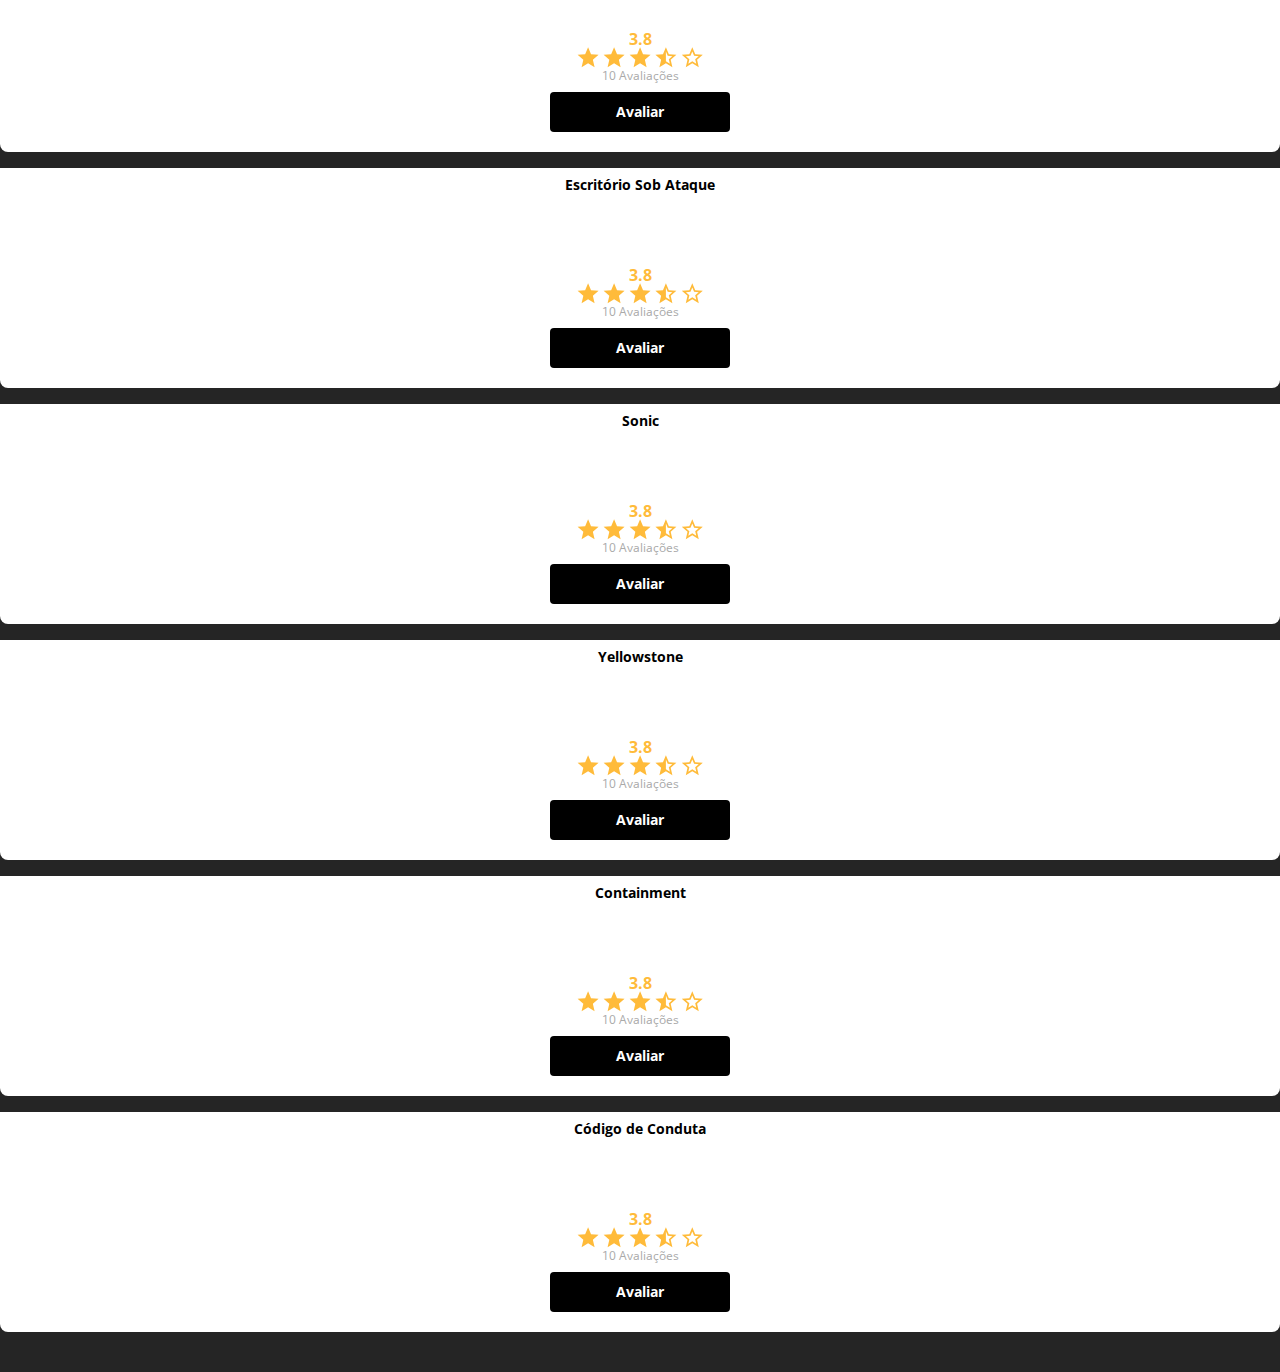
==== commit 922c070f: "feat: adiciona as estrelas, puntuação e avaliação  em outros cards" ====
--- a/index.html
+++ b/index.html
@@ -69,7 +69,18 @@
                         <img src="https://www.themoviedb.org/t/p/w533_and_h300_bestv2/6FbWhRR5B7OWVgzXuTkIFiaI2N3.jpg" alt="">
                         <div class="dsmovie-card-description">
                             <h3> Guerra Oculta </h3>
-                            <a href="form.html" class="dsmovie-btn"> Avaliar </a>
+                            <div class="dsmovie-card-description-bottom">
+                                <h4> 3.8 </h4>
+                                <div>
+                                    <img src="./static/img/star-full.svg" alt="star">
+                                    <img src="./static/img/star-full.svg" alt="star">
+                                    <img src="./static/img/star-full.svg" alt="star">
+                                    <img src="./static/img/star-half.svg" alt="star">
+                                    <img src="./static/img/star-empty.svg" alt="star">
+                                </div>
+                                <p> 10 Avaliações</p>
+                                <a href="form.html" class="dsmovie-btn"> Avaliar </a>
+                            </div>
                         </div>
                     </div>
                 </div>
@@ -79,7 +90,18 @@
                         <img src="https://www.themoviedb.org/t/p/w533_and_h300_bestv2/hYZ4a0JvPETdfgJJ9ZzyFufq8KQ.jpg" alt="">
                         <div class="dsmovie-card-description">
                             <h3> Samaritano </h3>
-                            <a href="form.html" class="dsmovie-btn"> Avaliar </a>
+                            <div class="dsmovie-card-description-bottom">
+                                <h4> 3.8 </h4>
+                                <div>
+                                    <img src="./static/img/star-full.svg" alt="star">
+                                    <img src="./static/img/star-full.svg" alt="star">
+                                    <img src="./static/img/star-full.svg" alt="star">
+                                    <img src="./static/img/star-half.svg" alt="star">
+                                    <img src="./static/img/star-empty.svg" alt="star">
+                                </div>
+                                <p> 10 Avaliações</p>
+                                <a href="form.html" class="dsmovie-btn"> Avaliar </a>
+                            </div>
                         </div>
                     </div>
                 </div>
@@ -89,7 +111,18 @@
                         <img src="https://www.themoviedb.org/t/p/w533_and_h300_bestv2/aXH6kcNlK0XgpedGfABrFChWXXq.jpg" alt="">
                         <div class="dsmovie-card-description">
                             <h3> Hallo </h3>
-                            <a href="form.html" class="dsmovie-btn"> Avaliar </a>
+                            <div class="dsmovie-card-description-bottom">
+                                <h4> 3.8 </h4>
+                                <div>
+                                    <img src="./static/img/star-full.svg" alt="star">
+                                    <img src="./static/img/star-full.svg" alt="star">
+                                    <img src="./static/img/star-full.svg" alt="star">
+                                    <img src="./static/img/star-half.svg" alt="star">
+                                    <img src="./static/img/star-empty.svg" alt="star">
+                                </div>
+                                <p> 10 Avaliações</p>
+                                <a href="form.html" class="dsmovie-btn"> Avaliar </a>
+                            </div>
                         </div>
                     </div>
                 </div>
@@ -99,7 +132,18 @@
                         <img src="https://www.themoviedb.org/t/p/w533_and_h300_bestv2/1U5zz2Jvt2L7hXHf1ZN1n74Zx8j.jpg" alt="">
                         <div class="dsmovie-card-description">
                             <h3> Código Imperador </h3>
-                            <a href="form.html" class="dsmovie-btn"> Avaliar </a>
+                            <div class="dsmovie-card-description-bottom">
+                                <h4> 3.8 </h4>
+                                <div>
+                                    <img src="./static/img/star-full.svg" alt="star">
+                                    <img src="./static/img/star-full.svg" alt="star">
+                                    <img src="./static/img/star-full.svg" alt="star">
+                                    <img src="./static/img/star-half.svg" alt="star">
+                                    <img src="./static/img/star-empty.svg" alt="star">
+                                </div>
+                                <p> 10 Avaliações</p>
+                                <a href="form.html" class="dsmovie-btn"> Avaliar </a>
+                            </div>
                         </div>
                     </div>
                 </div>
@@ -109,7 +153,18 @@
                         <img src="https://www.themoviedb.org/t/p/w533_and_h300_bestv2/tg4IgDUIP2FPAMHZIMo9UQSKoBS.jpg" alt="">
                         <div class="dsmovie-card-description">
                             <h3> Blitz </h3>
-                            <a href="form.html" class="dsmovie-btn"> Avaliar </a>
+                            <div class="dsmovie-card-description-bottom">
+                                <h4> 3.8 </h4>
+                                <div>
+                                    <img src="./static/img/star-full.svg" alt="star">
+                                    <img src="./static/img/star-full.svg" alt="star">
+                                    <img src="./static/img/star-full.svg" alt="star">
+                                    <img src="./static/img/star-half.svg" alt="star">
+                                    <img src="./static/img/star-empty.svg" alt="star">
+                                </div>
+                                <p> 10 Avaliações</p>
+                                <a href="form.html" class="dsmovie-btn"> Avaliar </a>
+                            </div>
                         </div>
                     </div>
                 </div>
@@ -119,7 +174,18 @@
                         <img src="https://www.themoviedb.org/t/p/w533_and_h300_bestv2/VlHt27nCqOuTnuX6bku8QZapzO.jpg" alt="">
                         <div class="dsmovie-card-description">
                             <h3> Homem-Aranha: Sem Volta Para Casa </h3>
-                            <a href="form.html" class="dsmovie-btn"> Avaliar </a>
+                            <div class="dsmovie-card-description-bottom">
+                                <h4> 3.8 </h4>
+                                <div>
+                                    <img src="./static/img/star-full.svg" alt="star">
+                                    <img src="./static/img/star-full.svg" alt="star">
+                                    <img src="./static/img/star-full.svg" alt="star">
+                                    <img src="./static/img/star-half.svg" alt="star">
+                                    <img src="./static/img/star-empty.svg" alt="star">
+                                </div>
+                                <p> 10 Avaliações</p>
+                                <a href="form.html" class="dsmovie-btn"> Avaliar </a>
+                            </div>
                         </div>
                     </div>
                 </div>
@@ -129,7 +195,18 @@
                         <img src="https://www.themoviedb.org/t/p/w533_and_h300_bestv2/e43AEOYudjDxsWKLGBTmataBjNj.jpg" alt="">
                         <div class="dsmovie-card-description">
                             <h3> Escritório Sob Ataque </h3>
-                            <a href="form.html" class="dsmovie-btn"> Avaliar </a>
+                            <div class="dsmovie-card-description-bottom">
+                                <h4> 3.8 </h4>
+                                <div>
+                                    <img src="./static/img/star-full.svg" alt="star">
+                                    <img src="./static/img/star-full.svg" alt="star">
+                                    <img src="./static/img/star-full.svg" alt="star">
+                                    <img src="./static/img/star-half.svg" alt="star">
+                                    <img src="./static/img/star-empty.svg" alt="star">
+                                </div>
+                                <p> 10 Avaliações</p>
+                                <a href="form.html" class="dsmovie-btn"> Avaliar </a>
+                            </div>
                         </div>
                     </div>
                 </div>
@@ -139,7 +216,18 @@
                         <img src="https://www.themoviedb.org/t/p/w533_and_h300_bestv2/7NCRlXDQlHhFZFk3y1HJyJgGVHB.jpg" alt="">
                         <div class="dsmovie-card-description">
                             <h3> Sonic </h3>
-                            <a href="form.html" class="dsmovie-btn"> Avaliar </a>
+                            <div class="dsmovie-card-description-bottom">
+                                <h4> 3.8 </h4>
+                                <div>
+                                    <img src="./static/img/star-full.svg" alt="star">
+                                    <img src="./static/img/star-full.svg" alt="star">
+                                    <img src="./static/img/star-full.svg" alt="star">
+                                    <img src="./static/img/star-half.svg" alt="star">
+                                    <img src="./static/img/star-empty.svg" alt="star">
+                                </div>
+                                <p> 10 Avaliações</p>
+                                <a href="form.html" class="dsmovie-btn"> Avaliar </a>
+                            </div>
                         </div>
                     </div>
                 </div>
@@ -149,7 +237,18 @@
                         <img src="https://www.themoviedb.org/t/p/w533_and_h300_bestv2/2Erj4Oav9EHAtqLI354VM7ULDqu.jpg" alt="">
                         <div class="dsmovie-card-description">
                             <h3> Yellowstone </h3>
-                            <a href="form.html" class="dsmovie-btn"> Avaliar </a>
+                            <div class="dsmovie-card-description-bottom">
+                                <h4> 3.8 </h4>
+                                <div>
+                                    <img src="./static/img/star-full.svg" alt="star">
+                                    <img src="./static/img/star-full.svg" alt="star">
+                                    <img src="./static/img/star-full.svg" alt="star">
+                                    <img src="./static/img/star-half.svg" alt="star">
+                                    <img src="./static/img/star-empty.svg" alt="star">
+                                </div>
+                                <p> 10 Avaliações</p>
+                                <a href="form.html" class="dsmovie-btn"> Avaliar </a>
+                            </div>
                         </div>
                     </div>
                 </div>
@@ -159,7 +258,18 @@
                         <img src="https://www.themoviedb.org/t/p/w533_and_h300_bestv2/c26d8kjnjfJDJzWt2A6A5xsVJiE.jpg" alt="">
                         <div class="dsmovie-card-description">
                             <h3> Containment </h3>
-                            <a href="form.html" class="dsmovie-btn"> Avaliar </a>
+                            <div class="dsmovie-card-description-bottom">
+                                <h4> 3.8 </h4>
+                                <div>
+                                    <img src="./static/img/star-full.svg" alt="star">
+                                    <img src="./static/img/star-full.svg" alt="star">
+                                    <img src="./static/img/star-full.svg" alt="star">
+                                    <img src="./static/img/star-half.svg" alt="star">
+                                    <img src="./static/img/star-empty.svg" alt="star">
+                                </div>
+                                <p> 10 Avaliações</p>
+                                <a href="form.html" class="dsmovie-btn"> Avaliar </a>
+                            </div>
                         </div>
                     </div>
                 </div>
@@ -169,7 +279,18 @@
                         <img src="https://www.themoviedb.org/t/p/w533_and_h300_bestv2/YFfE628QGh8JnnPMlNzDDGf7NM.jpg" alt="">
                         <div class="dsmovie-card-description">
                             <h3> Código de Conduta </h3>
-                            <a href="form.html" class="dsmovie-btn"> Avaliar </a>
+                            <div class="dsmovie-card-description-bottom">
+                                <h4> 3.8 </h4>
+                                <div>
+                                    <img src="./static/img/star-full.svg" alt="star">
+                                    <img src="./static/img/star-full.svg" alt="star">
+                                    <img src="./static/img/star-full.svg" alt="star">
+                                    <img src="./static/img/star-half.svg" alt="star">
+                                    <img src="./static/img/star-empty.svg" alt="star">
+                                </div>
+                                <p> 10 Avaliações</p>
+                                <a href="form.html" class="dsmovie-btn"> Avaliar </a>
+                            </div>
                         </div>
                     </div>
                 </div>
--- a/static/css/style.css
+++ b/static/css/style.css
@@ -6,6 +6,7 @@
     --background-card: #fff;
     --text-card: #252525;
     --text-label: #aaa;
+    --text-star: #ffbb3a;
 }
 
 * {
@@ -87,7 +88,7 @@
     align-items: center;
     padding: 10px 20px 20px 20px;
     border-radius: 0 0 8px 8px;
-    min-height: 150px;
+    min-height: 220px;
 }
 
 .dsmovie-card-description h3 {
@@ -95,6 +96,30 @@
    font-size: 14px;
    font-weight: 700;
    text-align: center;
+}
+
+.dsmovie-card-description-bottom {
+    display: flex;
+    flex-direction: column;
+    align-items: center;
+}
+
+.dsmovie-card-description-bottom h4 {
+    color: var(--text-star);
+    font-weight: 700;
+    font-size: 16px;
+
+}
+
+.dsmovie-card-description-bottom img {
+    width: 22px;
+}
+
+.dsmovie-card-description-bottom p {
+    color: var(--text-label);
+    font-size: 12px;
+    font-weight: 400;
+    margin-bottom: 10px;
 }
 
 .dsmovie-btn, .dsmovie-btn:hover {
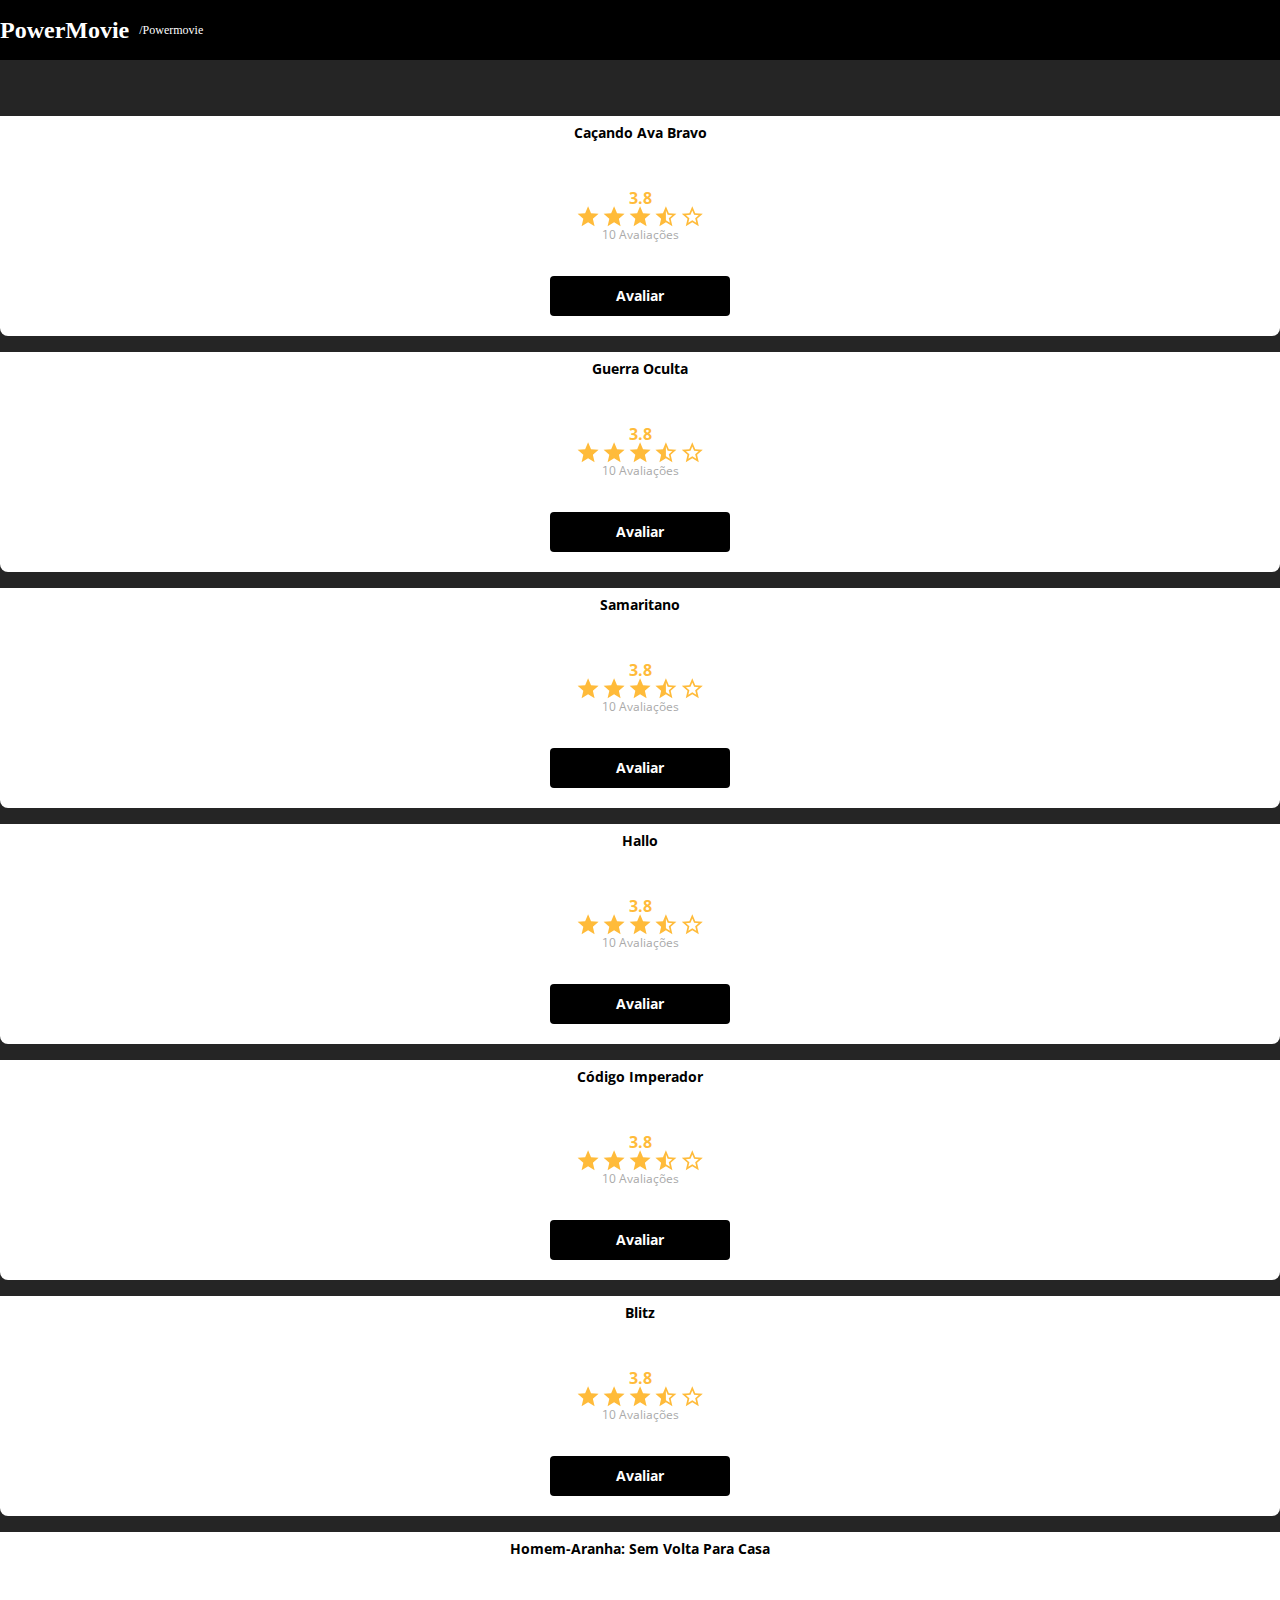
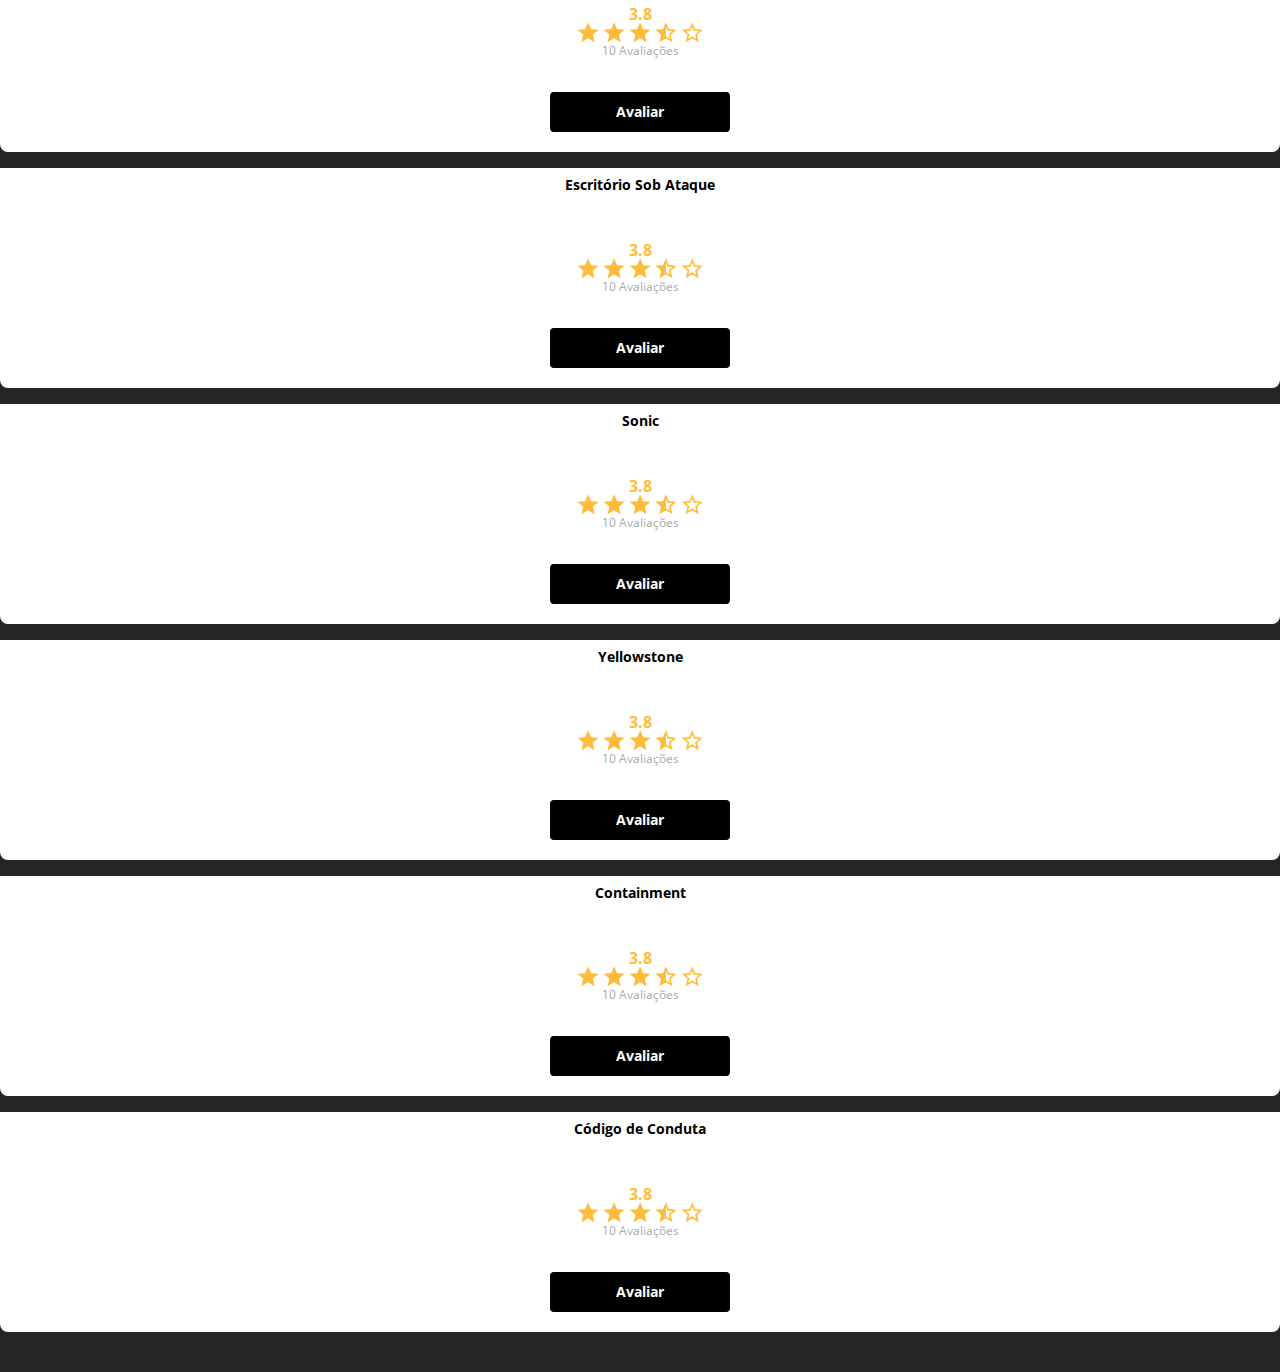
==== commit df9349be: "refactor: altera a posição do link de avaliação para diagramar na página" ====
--- a/index.html
+++ b/index.html
@@ -57,8 +57,8 @@
                                     <img src="./static/img/star-empty.svg" alt="star">
                                 </div>
                                 <p> 10 Avaliações</p>
-                                <a href="form.html" class="dsmovie-btn"> Avaliar </a>
-                            </div>
+                            </div>
+                            <a href="form.html" class="dsmovie-btn"> Avaliar </a>
                         </div>
                     </div>
                 </div>
@@ -79,8 +79,8 @@
                                     <img src="./static/img/star-empty.svg" alt="star">
                                 </div>
                                 <p> 10 Avaliações</p>
-                                <a href="form.html" class="dsmovie-btn"> Avaliar </a>
-                            </div>
+                            </div>
+                            <a href="form.html" class="dsmovie-btn"> Avaliar </a>
                         </div>
                     </div>
                 </div>
@@ -100,8 +100,8 @@
                                     <img src="./static/img/star-empty.svg" alt="star">
                                 </div>
                                 <p> 10 Avaliações</p>
-                                <a href="form.html" class="dsmovie-btn"> Avaliar </a>
-                            </div>
+                            </div>
+                            <a href="form.html" class="dsmovie-btn"> Avaliar </a>
                         </div>
                     </div>
                 </div>
@@ -121,8 +121,8 @@
                                     <img src="./static/img/star-empty.svg" alt="star">
                                 </div>
                                 <p> 10 Avaliações</p>
-                                <a href="form.html" class="dsmovie-btn"> Avaliar </a>
-                            </div>
+                            </div>
+                            <a href="form.html" class="dsmovie-btn"> Avaliar </a>
                         </div>
                     </div>
                 </div>
@@ -142,8 +142,8 @@
                                     <img src="./static/img/star-empty.svg" alt="star">
                                 </div>
                                 <p> 10 Avaliações</p>
-                                <a href="form.html" class="dsmovie-btn"> Avaliar </a>
-                            </div>
+                            </div>
+                            <a href="form.html" class="dsmovie-btn"> Avaliar </a>
                         </div>
                     </div>
                 </div>
@@ -163,8 +163,8 @@
                                     <img src="./static/img/star-empty.svg" alt="star">
                                 </div>
                                 <p> 10 Avaliações</p>
-                                <a href="form.html" class="dsmovie-btn"> Avaliar </a>
-                            </div>
+                            </div>
+                            <a href="form.html" class="dsmovie-btn"> Avaliar </a>
                         </div>
                     </div>
                 </div>
@@ -184,8 +184,8 @@
                                     <img src="./static/img/star-empty.svg" alt="star">
                                 </div>
                                 <p> 10 Avaliações</p>
-                                <a href="form.html" class="dsmovie-btn"> Avaliar </a>
-                            </div>
+                            </div>
+                            <a href="form.html" class="dsmovie-btn"> Avaliar </a>
                         </div>
                     </div>
                 </div>
@@ -205,8 +205,8 @@
                                     <img src="./static/img/star-empty.svg" alt="star">
                                 </div>
                                 <p> 10 Avaliações</p>
-                                <a href="form.html" class="dsmovie-btn"> Avaliar </a>
-                            </div>
+                            </div>
+                            <a href="form.html" class="dsmovie-btn"> Avaliar </a>
                         </div>
                     </div>
                 </div>
@@ -226,8 +226,8 @@
                                     <img src="./static/img/star-empty.svg" alt="star">
                                 </div>
                                 <p> 10 Avaliações</p>
-                                <a href="form.html" class="dsmovie-btn"> Avaliar </a>
-                            </div>
+                            </div>
+                            <a href="form.html" class="dsmovie-btn"> Avaliar </a>
                         </div>
                     </div>
                 </div>
@@ -247,8 +247,8 @@
                                     <img src="./static/img/star-empty.svg" alt="star">
                                 </div>
                                 <p> 10 Avaliações</p>
-                                <a href="form.html" class="dsmovie-btn"> Avaliar </a>
-                            </div>
+                            </div>
+                            <a href="form.html" class="dsmovie-btn"> Avaliar </a>
                         </div>
                     </div>
                 </div>
@@ -268,8 +268,8 @@
                                     <img src="./static/img/star-empty.svg" alt="star">
                                 </div>
                                 <p> 10 Avaliações</p>
-                                <a href="form.html" class="dsmovie-btn"> Avaliar </a>
-                            </div>
+                            </div>
+                            <a href="form.html" class="dsmovie-btn"> Avaliar </a>
                         </div>
                     </div>
                 </div>
@@ -289,8 +289,8 @@
                                     <img src="./static/img/star-empty.svg" alt="star">
                                 </div>
                                 <p> 10 Avaliações</p>
-                                <a href="form.html" class="dsmovie-btn"> Avaliar </a>
-                            </div>
+                            </div>
+                            <a href="form.html" class="dsmovie-btn"> Avaliar </a>
                         </div>
                     </div>
                 </div>
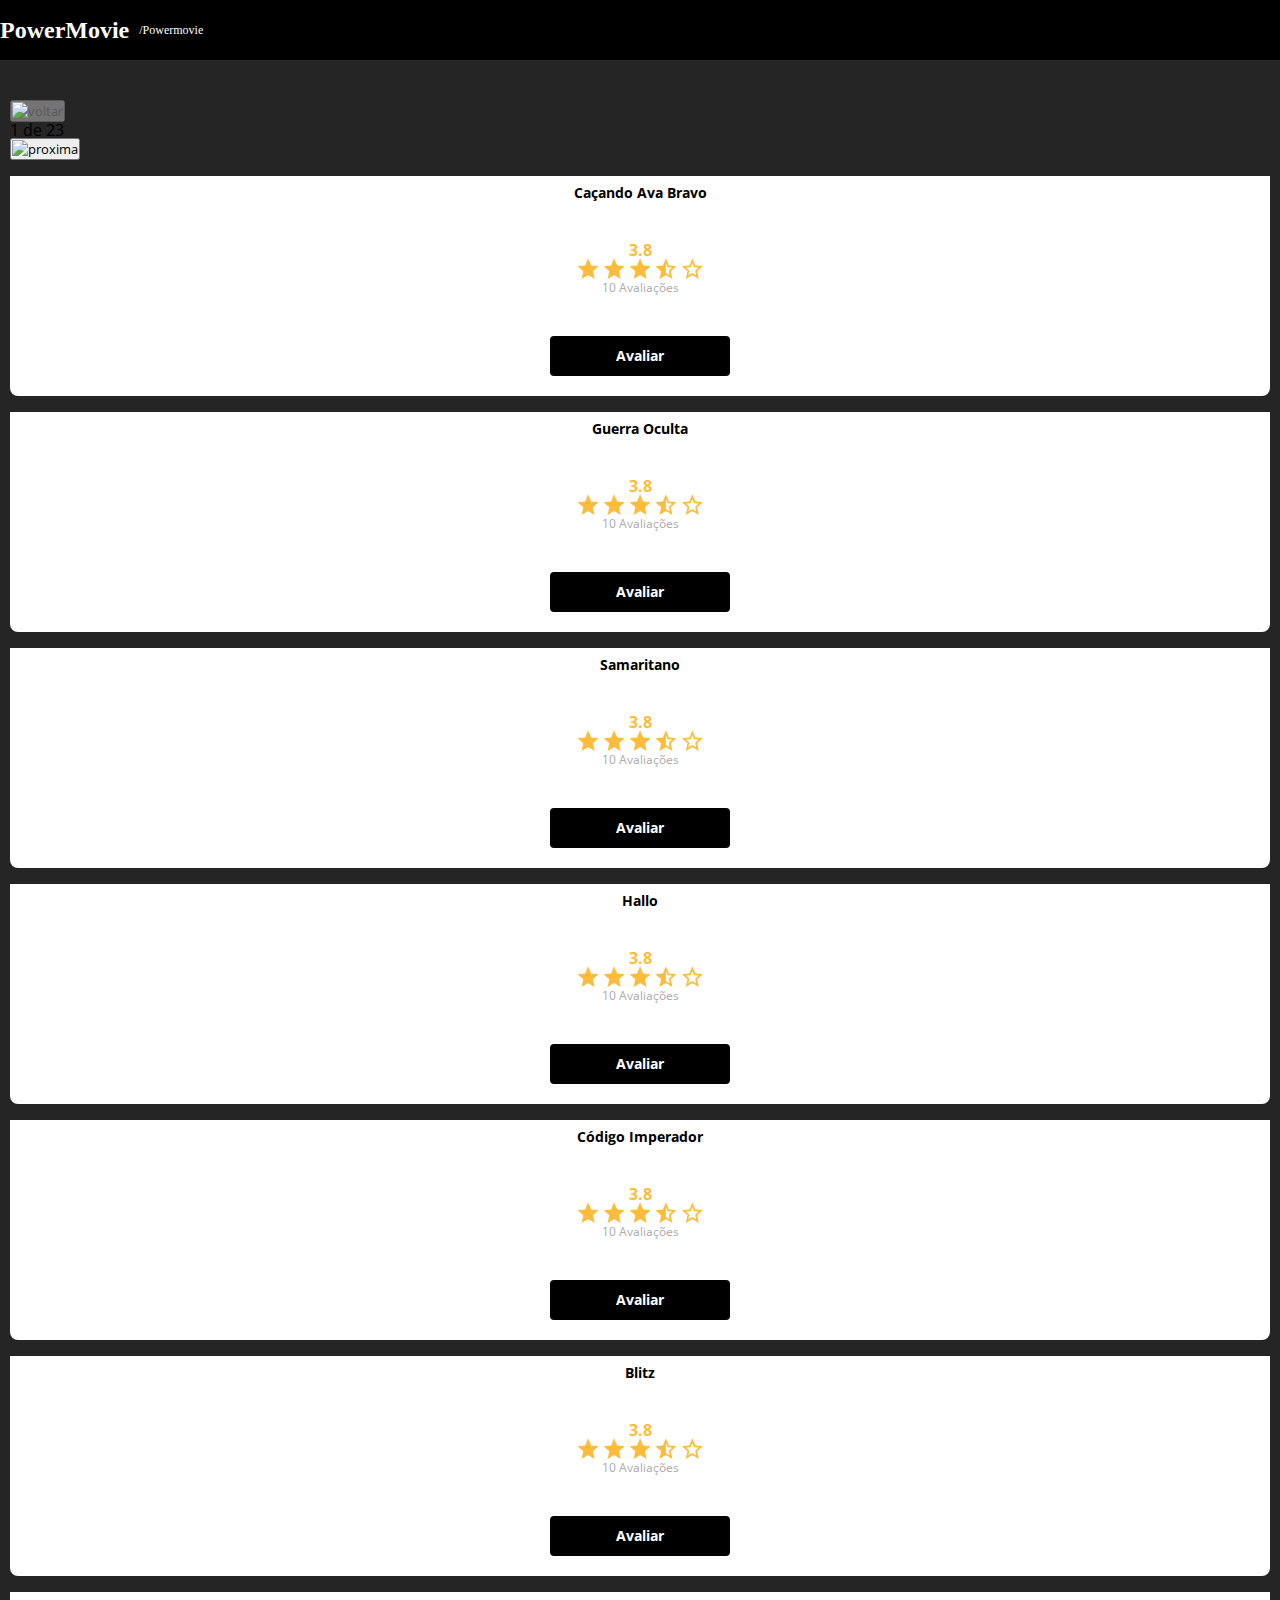
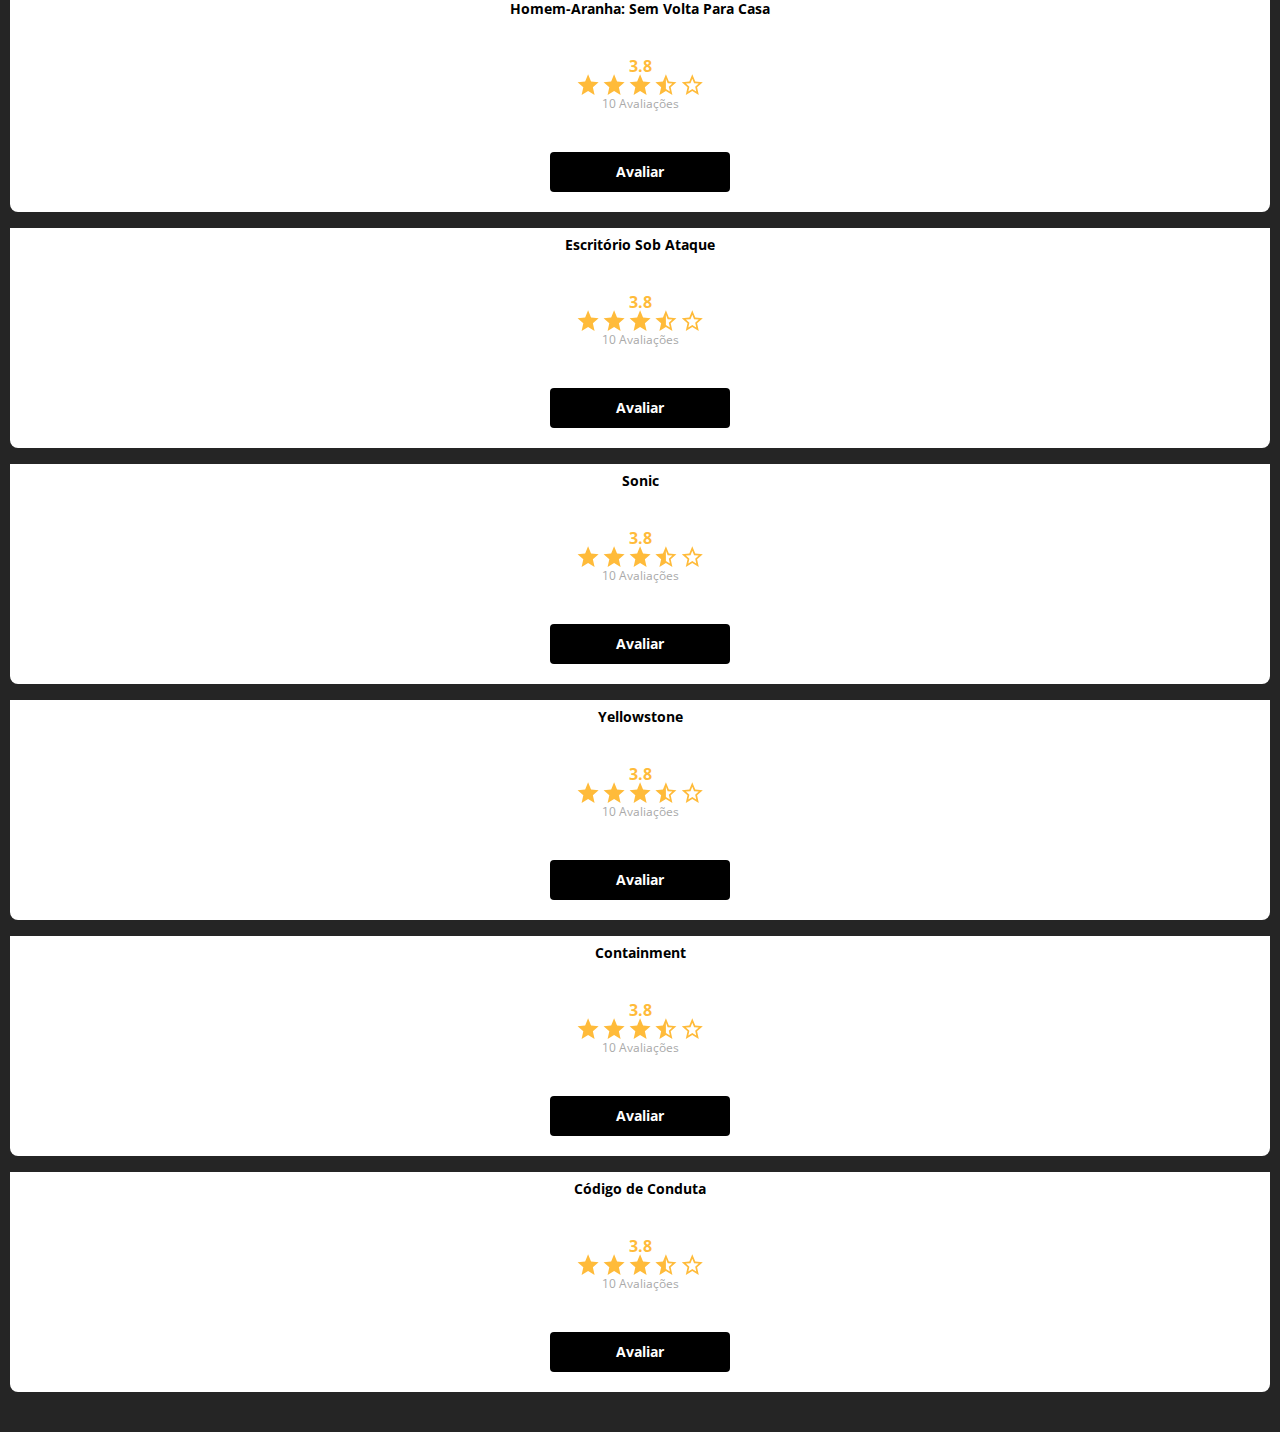
==== commit aa793b5b: "feat(index.html) : cria componente de paginação" ====
--- a/index.html
+++ b/index.html
@@ -39,6 +39,19 @@
     <main>
         <section id="dsmovie-card-list" class="container">
 
+            <div class="dsmovie-pagination-container">
+                <div class="dsmovie-pagination-box">
+                    <button disabled class="dsmovie-flip-horizontal left-btn">
+                        <img src="./static/img/arrow.svg" alt="voltar">
+                    </button>
+                    <p> 1 de 23 </p>
+                    <button class="right-btn">
+                        <img src="./static/img/arrow.svg" alt="proxima">
+                    </button>
+                </div>
+
+            </div>
+
             <div class="row">
 
                 <div class="col-sm-6 col-lg-4 col-xl-3 mb-3">
--- a/static/css/style.css
+++ b/static/css/style.css
@@ -67,7 +67,7 @@
 
 /* Cards */
 #dsmovie-card-list {
-    padding: 40px 0;
+    padding: 40px 10px;
 }
 
 .dsmovie-card {
@@ -92,7 +92,7 @@
 }
 
 .dsmovie-card-description h3 {
-   margin-bottom: 25px; 
+   margin-bottom: 10px; 
    font-size: 14px;
    font-weight: 700;
    text-align: center;
